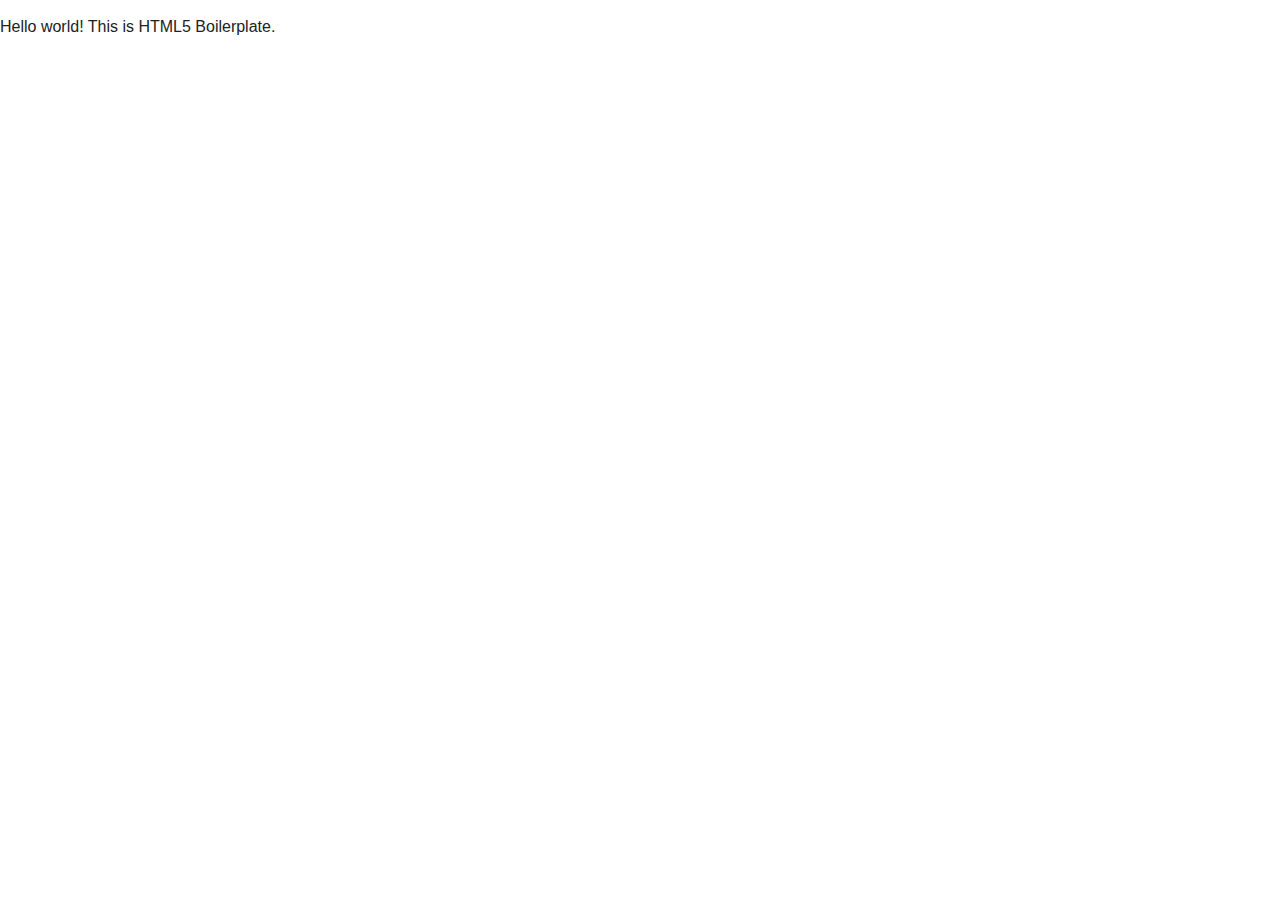
==== index.html @ 8e5741fe "website base" ====
<!DOCTYPE html>
<!--[if lt IE 7]>      <html class="no-js lt-ie9 lt-ie8 lt-ie7"> <![endif]-->
<!--[if IE 7]>         <html class="no-js lt-ie9 lt-ie8"> <![endif]-->
<!--[if IE 8]>         <html class="no-js lt-ie9"> <![endif]-->
<!--[if gt IE 8]><!--> <html class="no-js"> <!--<![endif]-->
    <head>
        <meta charset="utf-8">
        <meta http-equiv="X-UA-Compatible" content="IE=edge,chrome=1">
        <title></title>
        <meta name="description" content="">
        <meta name="viewport" content="width=device-width">

        <!-- Place favicon.ico and apple-touch-icon.png in the root directory -->

        <link rel="stylesheet" href="assets/css/vendor/h5bp/normalize.css">
        <link rel="stylesheet" href="assets/css/vendor/h5bp/main.css">
        <script src="assets/js/vendor/modernizr/modernizr-2.6.2.min.js"></script>

        <!-- web fonts -->
        <link href='http://fonts.googleapis.com/css?family=Rammetto+One|Actor' rel='stylesheet' type='text/css'>
    </head>
    <body>
        <!--[if lt IE 7]>
            <p class="chromeframe">You are using an <strong>outdated</strong> browser. Please <a href="http://browsehappy.com/">upgrade your browser</a> or <a href="http://www.google.com/chromeframe/?redirect=true">activate Google Chrome Frame</a> to improve your experience.</p>
        <![endif]-->

        <!-- Add your site or application content here -->
        <p>Hello world! This is HTML5 Boilerplate.</p>

        <script src="//ajax.googleapis.com/ajax/libs/jquery/1.8.2/jquery.min.js"></script>
        <script>window.jQuery || document.write('<script src="assets/js/vendor/jquery/jquery-1.8.2.min.js"><\/script>')</script>
        <script src="assets/js/vendor/h5bp/plugins.js"></script>
        <script src="assets/js/site.js"></script>

        <!-- Google Analytics -->
        <script>
            var _gaq=[['_setAccount','UA-35945489-1'],['_trackPageview']];
            (function(d,t){var g=d.createElement(t),s=d.getElementsByTagName(t)[0];
            g.src=('https:'==location.protocol?'//ssl':'//www')+'.google-analytics.com/ga.js';
            s.parentNode.insertBefore(g,s)}(document,'script'));
        </script>
    </body>
</html>
---- assets/css/vendor/h5bp/main.css ----
/*
 * HTML5 Boilerplate
 *
 * What follows is the result of much research on cross-browser styling.
 * Credit left inline and big thanks to Nicolas Gallagher, Jonathan Neal,
 * Kroc Camen, and the H5BP dev community and team.
 */

/* ==========================================================================
   Base styles: opinionated defaults
   ========================================================================== */

html,
button,
input,
select,
textarea {
    color: #222;
}

body {
    font-size: 1em;
    line-height: 1.4;
}

/*
 * Remove text-shadow in selection highlight: h5bp.com/i
 * These selection declarations have to be separate.
 * Customize the background color to match your design.
 */

::-moz-selection {
    background: #b3d4fc;
    text-shadow: none;
}

::selection {
    background: #b3d4fc;
    text-shadow: none;
}

/*
 * A better looking default horizontal rule
 */

hr {
    display: block;
    height: 1px;
    border: 0;
    border-top: 1px solid #ccc;
    margin: 1em 0;
    padding: 0;
}

/*
 * Remove the gap between images and the bottom of their containers: h5bp.com/i/440
 */

img {
    vertical-align: middle;
}

/*
 * Remove default fieldset styles.
 */

fieldset {
    border: 0;
    margin: 0;
    padding: 0;
}

/*
 * Allow only vertical resizing of textareas.
 */

textarea {
    resize: vertical;
}

/* ==========================================================================
   Chrome Frame prompt
   ========================================================================== */

.chromeframe {
    margin: 0.2em 0;
    background: #ccc;
    color: #000;
    padding: 0.2em 0;
}

/* ==========================================================================
   Author's custom styles
   ========================================================================== */

















/* ==========================================================================
   Helper classes
   ========================================================================== */

/*
 * Image replacement
 */

.ir {
    background-color: transparent;
    border: 0;
    overflow: hidden;
    /* IE 6/7 fallback */
    *text-indent: -9999px;
}

.ir:before {
    content: "";
    display: block;
    width: 0;
    height: 100%;
}

/*
 * Hide from both screenreaders and browsers: h5bp.com/u
 */

.hidden {
    display: none !important;
    visibility: hidden;
}

/*
 * Hide only visually, but have it available for screenreaders: h5bp.com/v
 */

.visuallyhidden {
    border: 0;
    clip: rect(0 0 0 0);
    height: 1px;
    margin: -1px;
    overflow: hidden;
    padding: 0;
    position: absolute;
    width: 1px;
}

/*
 * Extends the .visuallyhidden class to allow the element to be focusable
 * when navigated to via the keyboard: h5bp.com/p
 */

.visuallyhidden.focusable:active,
.visuallyhidden.focusable:focus {
    clip: auto;
    height: auto;
    margin: 0;
    overflow: visible;
    position: static;
    width: auto;
}

/*
 * Hide visually and from screenreaders, but maintain layout
 */

.invisible {
    visibility: hidden;
}

/*
 * Clearfix: contain floats
 *
 * For modern browsers
 * 1. The space content is one way to avoid an Opera bug when the
 *    `contenteditable` attribute is included anywhere else in the document.
 *    Otherwise it causes space to appear at the top and bottom of elements
 *    that receive the `clearfix` class.
 * 2. The use of `table` rather than `block` is only necessary if using
 *    `:before` to contain the top-margins of child elements.
 */

.clearfix:before,
.clearfix:after {
    content: " "; /* 1 */
    display: table; /* 2 */
}

.clearfix:after {
    clear: both;
}

/*
 * For IE 6/7 only
 * Include this rule to trigger hasLayout and contain floats.
 */

.clearfix {
    *zoom: 1;
}

/* ==========================================================================
   EXAMPLE Media Queries for Responsive Design.
   Theses examples override the primary ('mobile first') styles.
   Modify as content requires.
   ========================================================================== */

@media only screen and (min-width: 35em) {
    /* Style adjustments for viewports that meet the condition */
}

@media only screen and (-webkit-min-device-pixel-ratio: 1.5),
       only screen and (min-resolution: 144dpi) {
    /* Style adjustments for high resolution devices */
}

/* ==========================================================================
   Print styles.
   Inlined to avoid required HTTP connection: h5bp.com/r
   ========================================================================== */

@media print {
    * {
        background: transparent !important;
        color: #000 !important; /* Black prints faster: h5bp.com/s */
        box-shadow: none !important;
        text-shadow: none !important;
    }

    a,
    a:visited {
        text-decoration: underline;
    }

    a[href]:after {
        content: " (" attr(href) ")";
    }

    abbr[title]:after {
        content: " (" attr(title) ")";
    }

    /*
     * Don't show links for images, or javascript/internal links
     */

    .ir a:after,
    a[href^="javascript:"]:after,
    a[href^="#"]:after {
        content: "";
    }

    pre,
    blockquote {
        border: 1px solid #999;
        page-break-inside: avoid;
    }

    thead {
        display: table-header-group; /* h5bp.com/t */
    }

    tr,
    img {
        page-break-inside: avoid;
    }

    img {
        max-width: 100% !important;
    }

    @page {
        margin: 0.5cm;
    }

    p,
    h2,
    h3 {
        orphans: 3;
        widows: 3;
    }

    h2,
    h3 {
        page-break-after: avoid;
    }
}
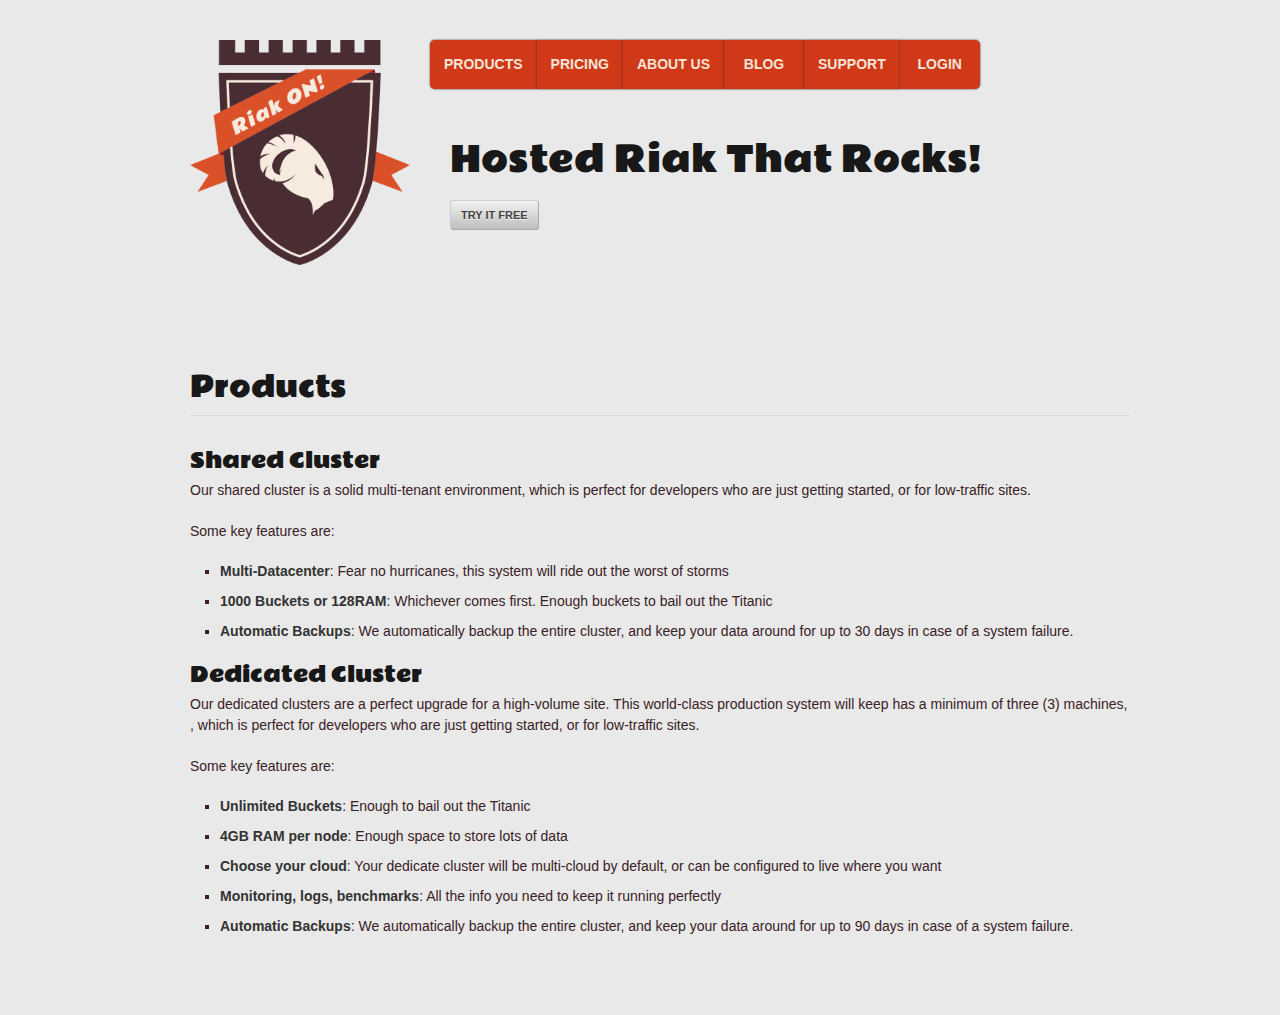
==== commit 6bbf3a05: "minimal site" ====
--- a/index.html
+++ b/index.html
@@ -3,41 +3,117 @@
 <!--[if IE 7]>         <html class="no-js lt-ie9 lt-ie8"> <![endif]-->
 <!--[if IE 8]>         <html class="no-js lt-ie9"> <![endif]-->
 <!--[if gt IE 8]><!--> <html class="no-js"> <!--<![endif]-->
-    <head>
-        <meta charset="utf-8">
-        <meta http-equiv="X-UA-Compatible" content="IE=edge,chrome=1">
-        <title></title>
-        <meta name="description" content="">
-        <meta name="viewport" content="width=device-width">
+<head>
+  <meta charset="utf-8" />
+  <meta http-equiv="X-UA-Compatible" content="IE=edge,chrome=1" />
+  <title>Riak On! - Hosted Riak that rocks</title>
+  <meta name="description" content="hosted database riak" />
+  <meta name="author" content="Riak On!" />
+  <meta name="viewport" content="width=device-width" />
 
-        <!-- Place favicon.ico and apple-touch-icon.png in the root directory -->
+  <link rel="stylesheet" href="assets/css/vendor/h5bp/normalize.css" />
+  <link rel="stylesheet" href="assets/css/vendor/h5bp/main.css" />
+  <script src="assets/js/vendor/modernizr/modernizr-2.6.2.min.js"></script>
 
-        <link rel="stylesheet" href="assets/css/vendor/h5bp/normalize.css">
-        <link rel="stylesheet" href="assets/css/vendor/h5bp/main.css">
-        <script src="assets/js/vendor/modernizr/modernizr-2.6.2.min.js"></script>
+  <!-- Skeleton -->
+  <link rel="stylesheet" href="assets/css/vendor/skeleton/base.css">
+  <link rel="stylesheet" href="assets/css/vendor/skeleton/skeleton.css">
+  <link rel="stylesheet" href="assets/css/vendor/skeleton/layout.css">
 
-        <!-- web fonts -->
-        <link href='http://fonts.googleapis.com/css?family=Rammetto+One|Actor' rel='stylesheet' type='text/css'>
-    </head>
-    <body>
-        <!--[if lt IE 7]>
-            <p class="chromeframe">You are using an <strong>outdated</strong> browser. Please <a href="http://browsehappy.com/">upgrade your browser</a> or <a href="http://www.google.com/chromeframe/?redirect=true">activate Google Chrome Frame</a> to improve your experience.</p>
-        <![endif]-->
+  <!-- web fonts -->
+  <link href='http://fonts.googleapis.com/css?family=Rammetto+One|Actor' rel='stylesheet' type='text/css'>
 
-        <!-- Add your site or application content here -->
-        <p>Hello world! This is HTML5 Boilerplate.</p>
+  <!--[if lt IE 9]>
+      <script src="http://html5shim.googlecode.com/svn/trunk/html5.js"></script>
+  <![endif]-->
 
-        <script src="//ajax.googleapis.com/ajax/libs/jquery/1.8.2/jquery.min.js"></script>
-        <script>window.jQuery || document.write('<script src="assets/js/vendor/jquery/jquery-1.8.2.min.js"><\/script>')</script>
-        <script src="assets/js/vendor/h5bp/plugins.js"></script>
-        <script src="assets/js/site.js"></script>
+  <!-- Favicons and Touch Icons -->
+  <link rel="shortcut icon" href="assets/images/logo.png" />
+  <link rel="apple-touch-icon" href="assets/images/apple-touch-icon.png" />
+  <link rel="apple-touch-icon" sizes="72x72" href="assets/images/apple-touch-icon-72x72.png" />
+  <link rel="apple-touch-icon" sizes="114x114" href="assets/images/apple-touch-icon-114x114.png" />
 
-        <!-- Google Analytics -->
-        <script>
-            var _gaq=[['_setAccount','UA-35945489-1'],['_trackPageview']];
-            (function(d,t){var g=d.createElement(t),s=d.getElementsByTagName(t)[0];
-            g.src=('https:'==location.protocol?'//ssl':'//www')+'.google-analytics.com/ga.js';
-            s.parentNode.insertBefore(g,s)}(document,'script'));
-        </script>
-    </body>
+  <link rel="stylesheet" href="assets/css/site.css">
+</head>
+<body>
+  <!--[if lt IE 7]>
+      <p class="chromeframe">You are using an <strong>outdated</strong> browser. Please <a href="http://browsehappy.com/">upgrade your browser</a> or <a href="http://www.google.com/chromeframe/?redirect=true">activate Google Chrome Frame</a> to improve your experience.</p>
+  <![endif]-->
+
+  <div class="container">
+    <div class="row">
+    <div class="sixteen columns">
+      <div id="logo" class="four columns alpha add-bottom">
+        <img src="assets/images/logo.png" />
+      </div>
+      <nav class="primary"> 
+        <div class="twelve columns omega">
+          <div>
+          <ul>
+            <li><a class="alpha" href="#">Products</a></li>
+            <li><a class="" href="#">Pricing</a></li>
+            <li><a class="" href="#">About Us</a></li>
+            <li><a class="" href="#">Blog</a></li>
+            <li><a class="" href="#">Support</a></li>
+            <li><a class="omega" href="#">Login</a></li>
+          </ul>
+          </div>
+          <div class="hero">
+            <h2 class="">Hosted Riak That Rocks!</h2>
+            <a class="button" href="#">TRY IT FREE</a>
+          </div>
+        </div>
+      </nav>
+    </div>
+  </div>
+  </div>
+
+  <div class="container">
+    <div class="row sixteen columns">
+      <div class="sixteen columns alpha">
+        <h3>Products</h3>
+        <hr/>
+        <h4>Shared Cluster</h4>
+      <p>Our shared cluster is a solid multi-tenant environment, which is perfect for developers who are just getting started, or for low-traffic sites.</p>
+      <p> 
+        Some key features are:</p>
+      <ul class="square">
+        <li><strong>Multi-Datacenter</strong>: Fear no hurricanes, this system will ride out the worst of storms</li>
+        <li><strong>1000 Buckets or 128RAM</strong>: Whichever comes first. Enough buckets to bail out the Titanic</li>
+        <li><strong>Automatic Backups</strong>: We automatically backup the entire cluster, and keep your data around for up to 30 days in case of a system failure.</li>
+      </ul>
+        <h4>Dedicated Cluster</h4>
+        <p>Our dedicated clusters are a perfect upgrade for a high-volume site. This world-class production system will keep  has a minimum of three (3) machines, , which is perfect for developers who are just getting started, or for low-traffic sites.</p>
+        <p> 
+          Some key features are:</p>
+        <ul class="square">
+          <li><strong>Unlimited Buckets</strong>: Enough to bail out the Titanic</li>
+          <li><strong>4GB RAM per node</strong>: Enough space to store lots of data</li>
+          <li><strong>Choose your cloud</strong>: Your dedicate cluster will be multi-cloud by default, or can be configured to live where you want</li>
+          <li><strong>Monitoring, logs, benchmarks</strong>: All the info you need to keep it running perfectly</li>
+          <li><strong>Automatic Backups</strong>: We automatically backup the entire cluster, and keep your data around for up to 90 days in case of a system failure.</li>
+        </ul>
+      </div>
+<!--       <div class="five   columns omega">
+        <h3>About Riak On!</h3>
+        <hr/> 
+        <p>Our team of Riak specialists will knock your proverbial socks off.</p>
+      </div>
+ -->    </div>
+  </div>
+
+
+  <script src="//ajax.googleapis.com/ajax/libs/jquery/1.8.2/jquery.min.js"></script>
+  <script>window.jQuery || document.write('<script src="assets/js/vendor/jquery/jquery-1.8.2.min.js"><\/script>')</script>
+  <script src="assets/js/vendor/h5bp/plugins.js"></script>
+  <script src="assets/js/site.js"></script>
+
+  <!-- Google Analytics -->
+  <script>
+      var _gaq=[['_setAccount','UA-35945489-1'],['_trackPageview']];
+      (function(d,t){var g=d.createElement(t),s=d.getElementsByTagName(t)[0];
+      g.src=('https:'==location.protocol?'//ssl':'//www')+'.google-analytics.com/ga.js';
+      s.parentNode.insertBefore(g,s)}(document,'script'));
+  </script>
+</body>
 </html>--- a/assets/css/vendor/skeleton/base.css
+++ b/assets/css/vendor/skeleton/base.css
@@ -0,0 +1,269 @@
+/*
+* Skeleton V1.2
+* Copyright 2011, Dave Gamache
+* www.getskeleton.com
+* Free to use under the MIT license.
+* http://www.opensource.org/licenses/mit-license.php
+* 6/20/2012
+*/
+
+
+/* Table of Content
+==================================================
+	#Reset & Basics
+	#Basic Styles
+	#Site Styles
+	#Typography
+	#Links
+	#Lists
+	#Images
+	#Buttons
+	#Forms
+	#Misc */
+
+
+/* #Reset & Basics (Inspired by E. Meyers)
+================================================== */
+	html, body, div, span, applet, object, iframe, h1, h2, h3, h4, h5, h6, p, blockquote, pre, a, abbr, acronym, address, big, cite, code, del, dfn, em, img, ins, kbd, q, s, samp, small, strike, strong, sub, sup, tt, var, b, u, i, center, dl, dt, dd, ol, ul, li, fieldset, form, label, legend, table, caption, tbody, tfoot, thead, tr, th, td, article, aside, canvas, details, embed, figure, figcaption, footer, header, hgroup, menu, nav, output, ruby, section, summary, time, mark, audio, video {
+		margin: 0;
+		padding: 0;
+		border: 0;
+		font-size: 100%;
+		font: inherit;
+		vertical-align: baseline; }
+	article, aside, details, figcaption, figure, footer, header, hgroup, menu, nav, section {
+		display: block; }
+	body {
+		line-height: 1; }
+	ol, ul {
+		list-style: none; }
+	blockquote, q {
+		quotes: none; }
+	blockquote:before, blockquote:after,
+	q:before, q:after {
+		content: '';
+		content: none; }
+	table {
+		border-collapse: collapse;
+		border-spacing: 0; }
+
+
+/* #Basic Styles
+================================================== */
+	body {
+		background: #fff;
+		font: 14px/21px "HelveticaNeue", "Helvetica Neue", Helvetica, Arial, sans-serif;
+		color: #444;
+		-webkit-font-smoothing: antialiased; /* Fix for webkit rendering */
+		-webkit-text-size-adjust: 100%;
+ }
+
+
+/* #Typography
+================================================== */
+	h1, h2, h3, h4, h5, h6 {
+		color: #181818;
+		font-family: "Georgia", "Times New Roman", serif;
+		font-weight: normal; }
+	h1 a, h2 a, h3 a, h4 a, h5 a, h6 a { font-weight: inherit; }
+	h1 { font-size: 46px; line-height: 50px; margin-bottom: 14px;}
+	h2 { font-size: 35px; line-height: 40px; margin-bottom: 10px; }
+	h3 { font-size: 28px; line-height: 34px; margin-bottom: 8px; }
+	h4 { font-size: 21px; line-height: 30px; margin-bottom: 4px; }
+	h5 { font-size: 17px; line-height: 24px; }
+	h6 { font-size: 14px; line-height: 21px; }
+	.subheader { color: #777; }
+
+	p { margin: 0 0 20px 0; }
+	p img { margin: 0; }
+	p.lead { font-size: 21px; line-height: 27px; color: #777;  }
+
+	em { font-style: italic; }
+	strong { font-weight: bold; color: #333; }
+	small { font-size: 80%; }
+
+/*	Blockquotes  */
+	blockquote, blockquote p { font-size: 17px; line-height: 24px; color: #777; font-style: italic; }
+	blockquote { margin: 0 0 20px; padding: 9px 20px 0 19px; border-left: 1px solid #ddd; }
+	blockquote cite { display: block; font-size: 12px; color: #555; }
+	blockquote cite:before { content: "\2014 \0020"; }
+	blockquote cite a, blockquote cite a:visited, blockquote cite a:visited { color: #555; }
+
+	hr { border: solid #ddd; border-width: 1px 0 0; clear: both; margin: 10px 0 30px; height: 0; }
+
+
+/* #Links
+================================================== */
+	a, a:visited { color: #333; text-decoration: underline; outline: 0; }
+	a:hover, a:focus { color: #000; }
+	p a, p a:visited { line-height: inherit; }
+
+
+/* #Lists
+================================================== */
+	ul, ol { margin-bottom: 20px; }
+	ul { list-style: none outside; }
+	ol { list-style: decimal; }
+	ol, ul.square, ul.circle, ul.disc { margin-left: 30px; }
+	ul.square { list-style: square outside; }
+	ul.circle { list-style: circle outside; }
+	ul.disc { list-style: disc outside; }
+	ul ul, ul ol,
+	ol ol, ol ul { margin: 4px 0 5px 30px; font-size: 90%;  }
+	ul ul li, ul ol li,
+	ol ol li, ol ul li { margin-bottom: 6px; }
+	li { line-height: 18px; margin-bottom: 12px; }
+	ul.large li { line-height: 21px; }
+	li p { line-height: 21px; }
+
+/* #Images
+================================================== */
+
+	img.scale-with-grid {
+		max-width: 100%;
+		height: auto; }
+
+
+/* #Buttons
+================================================== */
+
+	.button,
+	button,
+	input[type="submit"],
+	input[type="reset"],
+	input[type="button"] {
+		background: #eee; /* Old browsers */
+		background: #eee -moz-linear-gradient(top, rgba(255,255,255,.2) 0%, rgba(0,0,0,.2) 100%); /* FF3.6+ */
+		background: #eee -webkit-gradient(linear, left top, left bottom, color-stop(0%,rgba(255,255,255,.2)), color-stop(100%,rgba(0,0,0,.2))); /* Chrome,Safari4+ */
+		background: #eee -webkit-linear-gradient(top, rgba(255,255,255,.2) 0%,rgba(0,0,0,.2) 100%); /* Chrome10+,Safari5.1+ */
+		background: #eee -o-linear-gradient(top, rgba(255,255,255,.2) 0%,rgba(0,0,0,.2) 100%); /* Opera11.10+ */
+		background: #eee -ms-linear-gradient(top, rgba(255,255,255,.2) 0%,rgba(0,0,0,.2) 100%); /* IE10+ */
+		background: #eee linear-gradient(top, rgba(255,255,255,.2) 0%,rgba(0,0,0,.2) 100%); /* W3C */
+	  border: 1px solid #aaa;
+	  border-top: 1px solid #ccc;
+	  border-left: 1px solid #ccc;
+	  -moz-border-radius: 3px;
+	  -webkit-border-radius: 3px;
+	  border-radius: 3px;
+	  color: #444;
+	  display: inline-block;
+	  font-size: 11px;
+	  font-weight: bold;
+	  text-decoration: none;
+	  text-shadow: 0 1px rgba(255, 255, 255, .75);
+	  cursor: pointer;
+	  margin-bottom: 20px;
+	  line-height: normal;
+	  padding: 8px 10px;
+	  font-family: "HelveticaNeue", "Helvetica Neue", Helvetica, Arial, sans-serif; }
+
+	.button:hover,
+	button:hover,
+	input[type="submit"]:hover,
+	input[type="reset"]:hover,
+	input[type="button"]:hover {
+		color: #222;
+		background: #ddd; /* Old browsers */
+		background: #ddd -moz-linear-gradient(top, rgba(255,255,255,.3) 0%, rgba(0,0,0,.3) 100%); /* FF3.6+ */
+		background: #ddd -webkit-gradient(linear, left top, left bottom, color-stop(0%,rgba(255,255,255,.3)), color-stop(100%,rgba(0,0,0,.3))); /* Chrome,Safari4+ */
+		background: #ddd -webkit-linear-gradient(top, rgba(255,255,255,.3) 0%,rgba(0,0,0,.3) 100%); /* Chrome10+,Safari5.1+ */
+		background: #ddd -o-linear-gradient(top, rgba(255,255,255,.3) 0%,rgba(0,0,0,.3) 100%); /* Opera11.10+ */
+		background: #ddd -ms-linear-gradient(top, rgba(255,255,255,.3) 0%,rgba(0,0,0,.3) 100%); /* IE10+ */
+		background: #ddd linear-gradient(top, rgba(255,255,255,.3) 0%,rgba(0,0,0,.3) 100%); /* W3C */
+	  border: 1px solid #888;
+	  border-top: 1px solid #aaa;
+	  border-left: 1px solid #aaa; }
+
+	.button:active,
+	button:active,
+	input[type="submit"]:active,
+	input[type="reset"]:active,
+	input[type="button"]:active {
+		border: 1px solid #666;
+		background: #ccc; /* Old browsers */
+		background: #ccc -moz-linear-gradient(top, rgba(255,255,255,.35) 0%, rgba(10,10,10,.4) 100%); /* FF3.6+ */
+		background: #ccc -webkit-gradient(linear, left top, left bottom, color-stop(0%,rgba(255,255,255,.35)), color-stop(100%,rgba(10,10,10,.4))); /* Chrome,Safari4+ */
+		background: #ccc -webkit-linear-gradient(top, rgba(255,255,255,.35) 0%,rgba(10,10,10,.4) 100%); /* Chrome10+,Safari5.1+ */
+		background: #ccc -o-linear-gradient(top, rgba(255,255,255,.35) 0%,rgba(10,10,10,.4) 100%); /* Opera11.10+ */
+		background: #ccc -ms-linear-gradient(top, rgba(255,255,255,.35) 0%,rgba(10,10,10,.4) 100%); /* IE10+ */
+		background: #ccc linear-gradient(top, rgba(255,255,255,.35) 0%,rgba(10,10,10,.4) 100%); /* W3C */ }
+
+	.button.full-width,
+	button.full-width,
+	input[type="submit"].full-width,
+	input[type="reset"].full-width,
+	input[type="button"].full-width {
+		width: 100%;
+		padding-left: 0 !important;
+		padding-right: 0 !important;
+		text-align: center; }
+
+	/* Fix for odd Mozilla border & padding issues */
+	button::-moz-focus-inner,
+	input::-moz-focus-inner {
+    border: 0;
+    padding: 0;
+	}
+
+
+/* #Forms
+================================================== */
+
+	form {
+		margin-bottom: 20px; }
+	fieldset {
+		margin-bottom: 20px; }
+	input[type="text"],
+	input[type="password"],
+	input[type="email"],
+	textarea,
+	select {
+		border: 1px solid #ccc;
+		padding: 6px 4px;
+		outline: none;
+		-moz-border-radius: 2px;
+		-webkit-border-radius: 2px;
+		border-radius: 2px;
+		font: 13px "HelveticaNeue", "Helvetica Neue", Helvetica, Arial, sans-serif;
+		color: #777;
+		margin: 0;
+		width: 210px;
+		max-width: 100%;
+		display: block;
+		margin-bottom: 20px;
+		background: #fff; }
+	select {
+		padding: 0; }
+	input[type="text"]:focus,
+	input[type="password"]:focus,
+	input[type="email"]:focus,
+	textarea:focus {
+		border: 1px solid #aaa;
+ 		color: #444;
+ 		-moz-box-shadow: 0 0 3px rgba(0,0,0,.2);
+		-webkit-box-shadow: 0 0 3px rgba(0,0,0,.2);
+		box-shadow:  0 0 3px rgba(0,0,0,.2); }
+	textarea {
+		min-height: 60px; }
+	label,
+	legend {
+		display: block;
+		font-weight: bold;
+		font-size: 13px;  }
+	select {
+		width: 220px; }
+	input[type="checkbox"] {
+		display: inline; }
+	label span,
+	legend span {
+		font-weight: normal;
+		font-size: 13px;
+		color: #444; }
+
+/* #Misc
+================================================== */
+	.remove-bottom { margin-bottom: 0 !important; }
+	.half-bottom { margin-bottom: 10px !important; }
+	.add-bottom { margin-bottom: 20px !important; }
+
+
--- a/assets/css/vendor/skeleton/skeleton.css
+++ b/assets/css/vendor/skeleton/skeleton.css
@@ -0,0 +1,242 @@
+/*
+* Skeleton V1.2
+* Copyright 2011, Dave Gamache
+* www.getskeleton.com
+* Free to use under the MIT license.
+* http://www.opensource.org/licenses/mit-license.php
+* 6/20/2012
+*/
+
+
+/* Table of Contents
+==================================================
+    #Base 960 Grid
+    #Tablet (Portrait)
+    #Mobile (Portrait)
+    #Mobile (Landscape)
+    #Clearing */
+
+
+
+/* #Base 960 Grid
+================================================== */
+
+    .container                                  { position: relative; width: 960px; margin: 0 auto; padding: 0; }
+    .container .column,
+    .container .columns                         { float: left; display: inline; margin-left: 10px; margin-right: 10px; }
+    .row                                        { margin-bottom: 20px; }
+
+    /* Nested Column Classes */
+    .column.alpha, .columns.alpha               { margin-left: 0; }
+    .column.omega, .columns.omega               { margin-right: 0; }
+
+    /* Base Grid */
+    .container .one.column,
+    .container .one.columns                     { width: 40px;  }
+    .container .two.columns                     { width: 100px; }
+    .container .three.columns                   { width: 160px; }
+    .container .four.columns                    { width: 220px; }
+    .container .five.columns                    { width: 280px; }
+    .container .six.columns                     { width: 340px; }
+    .container .seven.columns                   { width: 400px; }
+    .container .eight.columns                   { width: 460px; }
+    .container .nine.columns                    { width: 520px; }
+    .container .ten.columns                     { width: 580px; }
+    .container .eleven.columns                  { width: 640px; }
+    .container .twelve.columns                  { width: 700px; }
+    .container .thirteen.columns                { width: 760px; }
+    .container .fourteen.columns                { width: 820px; }
+    .container .fifteen.columns                 { width: 880px; }
+    .container .sixteen.columns                 { width: 940px; }
+
+    .container .one-third.column                { width: 300px; }
+    .container .two-thirds.column               { width: 620px; }
+
+    /* Offsets */
+    .container .offset-by-one                   { padding-left: 60px;  }
+    .container .offset-by-two                   { padding-left: 120px; }
+    .container .offset-by-three                 { padding-left: 180px; }
+    .container .offset-by-four                  { padding-left: 240px; }
+    .container .offset-by-five                  { padding-left: 300px; }
+    .container .offset-by-six                   { padding-left: 360px; }
+    .container .offset-by-seven                 { padding-left: 420px; }
+    .container .offset-by-eight                 { padding-left: 480px; }
+    .container .offset-by-nine                  { padding-left: 540px; }
+    .container .offset-by-ten                   { padding-left: 600px; }
+    .container .offset-by-eleven                { padding-left: 660px; }
+    .container .offset-by-twelve                { padding-left: 720px; }
+    .container .offset-by-thirteen              { padding-left: 780px; }
+    .container .offset-by-fourteen              { padding-left: 840px; }
+    .container .offset-by-fifteen               { padding-left: 900px; }
+
+
+
+/* #Tablet (Portrait)
+================================================== */
+
+    /* Note: Design for a width of 768px */
+
+    @media only screen and (min-width: 768px) and (max-width: 959px) {
+        .container                                  { width: 768px; }
+        .container .column,
+        .container .columns                         { margin-left: 10px; margin-right: 10px;  }
+        .column.alpha, .columns.alpha               { margin-left: 0; margin-right: 10px; }
+        .column.omega, .columns.omega               { margin-right: 0; margin-left: 10px; }
+        .alpha.omega                                { margin-left: 0; margin-right: 0; }
+
+        .container .one.column,
+        .container .one.columns                     { width: 28px; }
+        .container .two.columns                     { width: 76px; }
+        .container .three.columns                   { width: 124px; }
+        .container .four.columns                    { width: 172px; }
+        .container .five.columns                    { width: 220px; }
+        .container .six.columns                     { width: 268px; }
+        .container .seven.columns                   { width: 316px; }
+        .container .eight.columns                   { width: 364px; }
+        .container .nine.columns                    { width: 412px; }
+        .container .ten.columns                     { width: 460px; }
+        .container .eleven.columns                  { width: 508px; }
+        .container .twelve.columns                  { width: 556px; }
+        .container .thirteen.columns                { width: 604px; }
+        .container .fourteen.columns                { width: 652px; }
+        .container .fifteen.columns                 { width: 700px; }
+        .container .sixteen.columns                 { width: 748px; }
+
+        .container .one-third.column                { width: 236px; }
+        .container .two-thirds.column               { width: 492px; }
+
+        /* Offsets */
+        .container .offset-by-one                   { padding-left: 48px; }
+        .container .offset-by-two                   { padding-left: 96px; }
+        .container .offset-by-three                 { padding-left: 144px; }
+        .container .offset-by-four                  { padding-left: 192px; }
+        .container .offset-by-five                  { padding-left: 240px; }
+        .container .offset-by-six                   { padding-left: 288px; }
+        .container .offset-by-seven                 { padding-left: 336px; }
+        .container .offset-by-eight                 { padding-left: 384px; }
+        .container .offset-by-nine                  { padding-left: 432px; }
+        .container .offset-by-ten                   { padding-left: 480px; }
+        .container .offset-by-eleven                { padding-left: 528px; }
+        .container .offset-by-twelve                { padding-left: 576px; }
+        .container .offset-by-thirteen              { padding-left: 624px; }
+        .container .offset-by-fourteen              { padding-left: 672px; }
+        .container .offset-by-fifteen               { padding-left: 720px; }
+    }
+
+
+/*  #Mobile (Portrait)
+================================================== */
+
+    /* Note: Design for a width of 320px */
+
+    @media only screen and (max-width: 767px) {
+        .container { width: 300px; }
+        .container .columns,
+        .container .column { margin: 0; }
+
+        .container .one.column,
+        .container .one.columns,
+        .container .two.columns,
+        .container .three.columns,
+        .container .four.columns,
+        .container .five.columns,
+        .container .six.columns,
+        .container .seven.columns,
+        .container .eight.columns,
+        .container .nine.columns,
+        .container .ten.columns,
+        .container .eleven.columns,
+        .container .twelve.columns,
+        .container .thirteen.columns,
+        .container .fourteen.columns,
+        .container .fifteen.columns,
+        .container .sixteen.columns,
+        .container .one-third.column,
+        .container .two-thirds.column  { width: 300px; }
+
+        /* Offsets */
+        .container .offset-by-one,
+        .container .offset-by-two,
+        .container .offset-by-three,
+        .container .offset-by-four,
+        .container .offset-by-five,
+        .container .offset-by-six,
+        .container .offset-by-seven,
+        .container .offset-by-eight,
+        .container .offset-by-nine,
+        .container .offset-by-ten,
+        .container .offset-by-eleven,
+        .container .offset-by-twelve,
+        .container .offset-by-thirteen,
+        .container .offset-by-fourteen,
+        .container .offset-by-fifteen { padding-left: 0; }
+
+    }
+
+
+/* #Mobile (Landscape)
+================================================== */
+
+    /* Note: Design for a width of 480px */
+
+    @media only screen and (min-width: 480px) and (max-width: 767px) {
+        .container { width: 420px; }
+        .container .columns,
+        .container .column { margin: 0; }
+
+        .container .one.column,
+        .container .one.columns,
+        .container .two.columns,
+        .container .three.columns,
+        .container .four.columns,
+        .container .five.columns,
+        .container .six.columns,
+        .container .seven.columns,
+        .container .eight.columns,
+        .container .nine.columns,
+        .container .ten.columns,
+        .container .eleven.columns,
+        .container .twelve.columns,
+        .container .thirteen.columns,
+        .container .fourteen.columns,
+        .container .fifteen.columns,
+        .container .sixteen.columns,
+        .container .one-third.column,
+        .container .two-thirds.column { width: 420px; }
+    }
+
+
+/* #Clearing
+================================================== */
+
+    /* Self Clearing Goodness */
+    .container:after { content: "\0020"; display: block; height: 0; clear: both; visibility: hidden; }
+
+    /* Use clearfix class on parent to clear nested columns,
+    or wrap each row of columns in a <div class="row"> */
+    .clearfix:before,
+    .clearfix:after,
+    .row:before,
+    .row:after {
+      content: '\0020';
+      display: block;
+      overflow: hidden;
+      visibility: hidden;
+      width: 0;
+      height: 0; }
+    .row:after,
+    .clearfix:after {
+      clear: both; }
+    .row,
+    .clearfix {
+      zoom: 1; }
+
+    /* You can also use a <br class="clear" /> to clear columns */
+    .clear {
+      clear: both;
+      display: block;
+      overflow: hidden;
+      visibility: hidden;
+      width: 0;
+      height: 0;
+    }
--- a/assets/css/vendor/skeleton/layout.css
+++ b/assets/css/vendor/skeleton/layout.css
@@ -0,0 +1,58 @@
+/*
+* Skeleton V1.2
+* Copyright 2011, Dave Gamache
+* www.getskeleton.com
+* Free to use under the MIT license.
+* http://www.opensource.org/licenses/mit-license.php
+* 6/20/2012
+*/
+
+/* Table of Content
+==================================================
+	#Site Styles
+	#Page Styles
+	#Media Queries
+	#Font-Face */
+
+/* #Site Styles
+================================================== */
+
+/* #Page Styles
+================================================== */
+
+/* #Media Queries
+================================================== */
+
+	/* Smaller than standard 960 (devices and browsers) */
+	@media only screen and (max-width: 959px) {}
+
+	/* Tablet Portrait size to standard 960 (devices and browsers) */
+	@media only screen and (min-width: 768px) and (max-width: 959px) {}
+
+	/* All Mobile Sizes (devices and browser) */
+	@media only screen and (max-width: 767px) {}
+
+	/* Mobile Landscape Size to Tablet Portrait (devices and browsers) */
+	@media only screen and (min-width: 480px) and (max-width: 767px) {}
+
+	/* Mobile Portrait Size to Mobile Landscape Size (devices and browsers) */
+	@media only screen and (max-width: 479px) {}
+
+
+/* #Font-Face
+================================================== */
+/* 	This is the proper syntax for an @font-face file
+		Just create a "fonts" folder at the root,
+		copy your FontName into code below and remove
+		comment brackets */
+
+/*	@font-face {
+	    font-family: 'FontName';
+	    src: url('../fonts/FontName.eot');
+	    src: url('../fonts/FontName.eot?iefix') format('eot'),
+	         url('../fonts/FontName.woff') format('woff'),
+	         url('../fonts/FontName.ttf') format('truetype'),
+	         url('../fonts/FontName.svg#webfontZam02nTh') format('svg');
+	    font-weight: normal;
+	    font-style: normal; }
+*/--- a/assets/css/site.css
+++ b/assets/css/site.css
@@ -0,0 +1,134 @@
+* { 
+  -moz-box-sizing: border-box;
+  -webkit-box-sizing: border-box;
+  box-sizing: border-box;
+}
+
+/* Desktop Layout */
+body {
+  padding-top: 20px;
+  background: #E8E9E8;
+  color: #392126;
+}
+
+.container {
+  padding: 20px;
+  margin-bottom: 20px;
+  /*background: #392126*/
+  background: #E8E9E8;
+}
+
+h1, h2, h3, h4, h5, h6 { 
+  font-family: 'Rammetto One', cursive;
+}
+  
+#wrapper {
+  background: #444;
+  height: 40px;
+  color: white;
+}
+ 
+#wrapper h3 {
+  color: #fff;
+  line-height: 40px;
+}
+ 
+#wrapper a {
+  color: #fff;
+  text-decoration: none;
+}
+ 
+#wrapper a:hover {
+  color: #fff;
+  text-decoration: underline;
+}
+ 
+nav.primary ul,
+nav.primary ul li {
+  margin: 0px;
+}
+
+nav.primary ul li {
+  display: inline;
+  float: left;
+  position: relative;
+}
+
+nav.primary ul li a {
+  display: inline-block;
+  line-height: 49px;
+  padding: 0 14px;
+  color: #F5E5D7;
+  background: #D03918;
+  text-transform: uppercase;
+  text-decoration: none;
+  font-weight: bold;
+  letter-spacing: 0.00em;
+  box-shadow: 0px 0px 2px #392126;
+  min-width: 80px;
+  text-align: center;
+}
+
+div.hero { 
+  margin: 0px 20px;
+}
+
+nav.primary h2 { 
+  margin-top: 100px;
+  margin-bottom: 20px;
+}
+
+a.alpha { 
+  border-top-left-radius: 5px;
+  border-bottom-left-radius: 5px;
+} 
+
+a.omega { 
+  border-top-right-radius: 5px;
+  border-bottom-right-radius: 5px;
+} 
+
+/*hero a.button {
+
+  margin: 0px auto; 
+  text-align: center;
+}
+*/
+nav.primary ul li a:hover {
+  background: darkred;
+  cursor: pointer;
+}
+ 
+img { 
+  max-width: 100%;
+  height: auto;
+  margin: 0; padding: 0;
+}
+
+/* Mobile Layout */
+@media handheld, only screen and (max-width: 767px) {
+  body {
+    font-family: 'Actor', sans-serif;
+  }
+}
+
+
+/* iPhone Hi-Res Layout */
+@media only screen and (-webkit-min-device-pixel-ratio: 2) { 
+
+/*  .logo {
+    background: url(logo2x.jpg) no-repeat;
+    background-size: 212px 303px;
+  }*/
+
+}
+
+
+/* Misc */
+span.skype_pnh_container {
+    display: none !important;
+}
+
+span.skype_pnh_print_container {
+    display: inline !important;
+}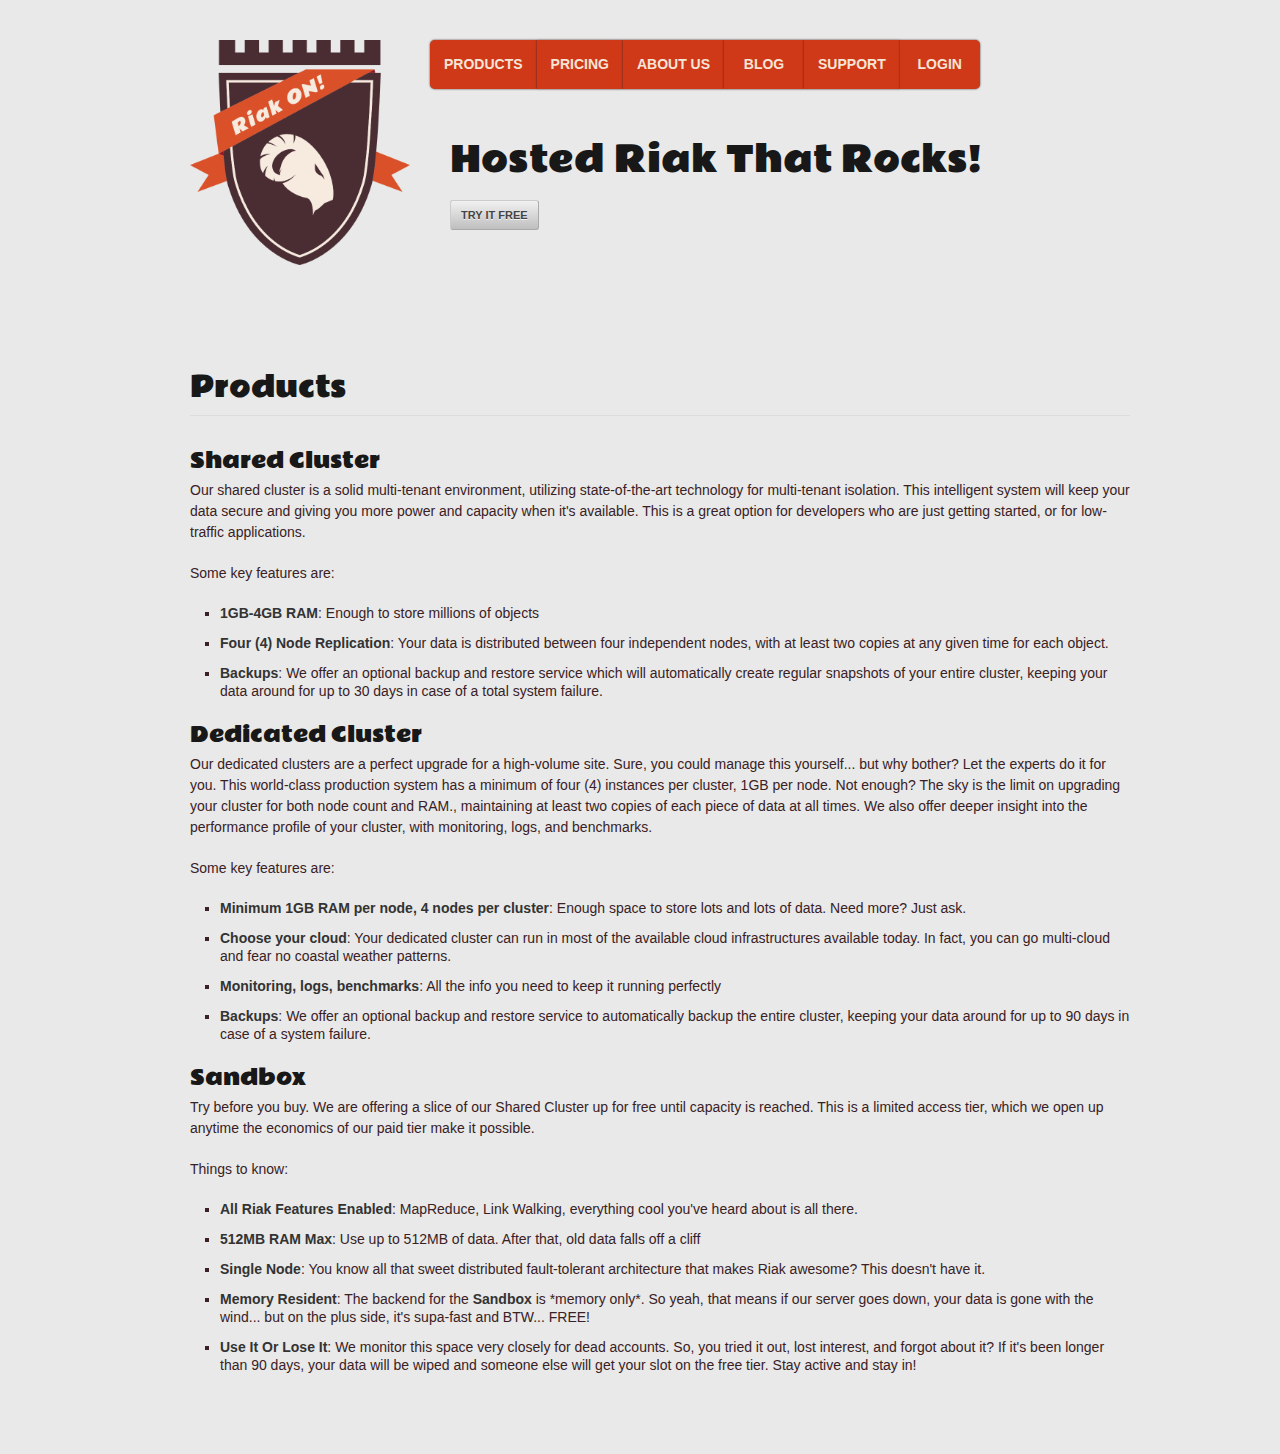
==== commit 60a9e301: "update copy" ====
--- a/index.html
+++ b/index.html
@@ -74,24 +74,33 @@
         <h3>Products</h3>
         <hr/>
         <h4>Shared Cluster</h4>
-      <p>Our shared cluster is a solid multi-tenant environment, which is perfect for developers who are just getting started, or for low-traffic sites.</p>
-      <p> 
-        Some key features are:</p>
-      <ul class="square">
-        <li><strong>Multi-Datacenter</strong>: Fear no hurricanes, this system will ride out the worst of storms</li>
-        <li><strong>1000 Buckets or 128RAM</strong>: Whichever comes first. Enough buckets to bail out the Titanic</li>
-        <li><strong>Automatic Backups</strong>: We automatically backup the entire cluster, and keep your data around for up to 30 days in case of a system failure.</li>
-      </ul>
+        <p>Our shared cluster is a solid multi-tenant environment, utilizing state-of-the-art technology for multi-tenant isolation. This intelligent system will keep your data secure and giving you more power and capacity when it's available. This is a great option for developers who are just getting started, or for low-traffic applications.</p>
+        <p>Some key features are:</p>
+        <ul class="square">
+          <li><strong>1GB-4GB RAM</strong>: Enough to store millions of objects</li>
+          <li><strong>Four (4) Node Replication</strong>: Your data is distributed between four independent nodes, with at least two copies at any given time for each object.</li>
+          <li><strong>Backups</strong>: We offer an optional backup and restore service which will automatically create regular snapshots of your entire cluster, keeping your data around for up to 30 days in case of a total system failure.</li>
+        </ul>
+
         <h4>Dedicated Cluster</h4>
-        <p>Our dedicated clusters are a perfect upgrade for a high-volume site. This world-class production system will keep  has a minimum of three (3) machines, , which is perfect for developers who are just getting started, or for low-traffic sites.</p>
-        <p> 
-          Some key features are:</p>
+        <p>Our dedicated clusters are a perfect upgrade for a high-volume site. Sure, you could manage this yourself... but why bother? Let the experts do it for you. This world-class production system has a minimum of four (4) instances per cluster, 1GB per node. Not enough? The sky is the limit on upgrading your cluster for both node count and RAM., maintaining at least two copies of each piece of data at all times. We also offer deeper insight into the performance profile of your cluster, with monitoring, logs, and benchmarks.</p>
+        <p>Some key features are:</p>
         <ul class="square">
-          <li><strong>Unlimited Buckets</strong>: Enough to bail out the Titanic</li>
-          <li><strong>4GB RAM per node</strong>: Enough space to store lots of data</li>
-          <li><strong>Choose your cloud</strong>: Your dedicate cluster will be multi-cloud by default, or can be configured to live where you want</li>
+          <li><strong>Minimum 1GB RAM per node, 4 nodes per cluster</strong>: Enough space to store lots and lots of data. Need more? Just ask.</li>
+          <li><strong>Choose your cloud</strong>: Your dedicated cluster can run in most of the available cloud infrastructures available today. In fact, you can go multi-cloud and fear no coastal weather patterns.</li>
           <li><strong>Monitoring, logs, benchmarks</strong>: All the info you need to keep it running perfectly</li>
-          <li><strong>Automatic Backups</strong>: We automatically backup the entire cluster, and keep your data around for up to 90 days in case of a system failure.</li>
+          <li><strong>Backups</strong>: We offer an optional backup and restore service to automatically backup the entire cluster, keeping your data around for up to 90 days in case of a system failure.</li>
+        </ul>
+        
+        <h4>Sandbox</h4>
+        <p>Try before you buy. We are offering a slice of our Shared Cluster up for free until capacity is reached. This is a limited access tier, which we open up anytime the economics of our paid tier make it possible.</p>
+        <p>Things to know:</p>
+        <ul class="square">
+          <li><strong>All Riak Features Enabled</strong>: MapReduce, Link Walking, everything cool you've heard about is all there.</li>
+          <li><strong>512MB RAM Max</strong>: Use up to 512MB of data. After that, old data falls off a cliff</li>
+          <li><strong>Single Node</strong>: You know all that sweet distributed fault-tolerant architecture that makes Riak awesome? This doesn't have it.</li>
+          <li><strong>Memory Resident</strong>: The backend for the <strong>Sandbox</strong> is *memory only*. So yeah, that means if our server goes down, your data is gone with the wind... but on the plus side, it's supa-fast and BTW... FREE!</li>
+          <li><strong>Use It Or Lose It</strong>: We monitor this space very closely for dead accounts. So, you tried it out, lost interest, and forgot about it? If it's been longer than 90 days, your data will be wiped and someone else will get your slot on the free tier. Stay active and stay in!</li>
         </ul>
       </div>
 <!--       <div class="five   columns omega">
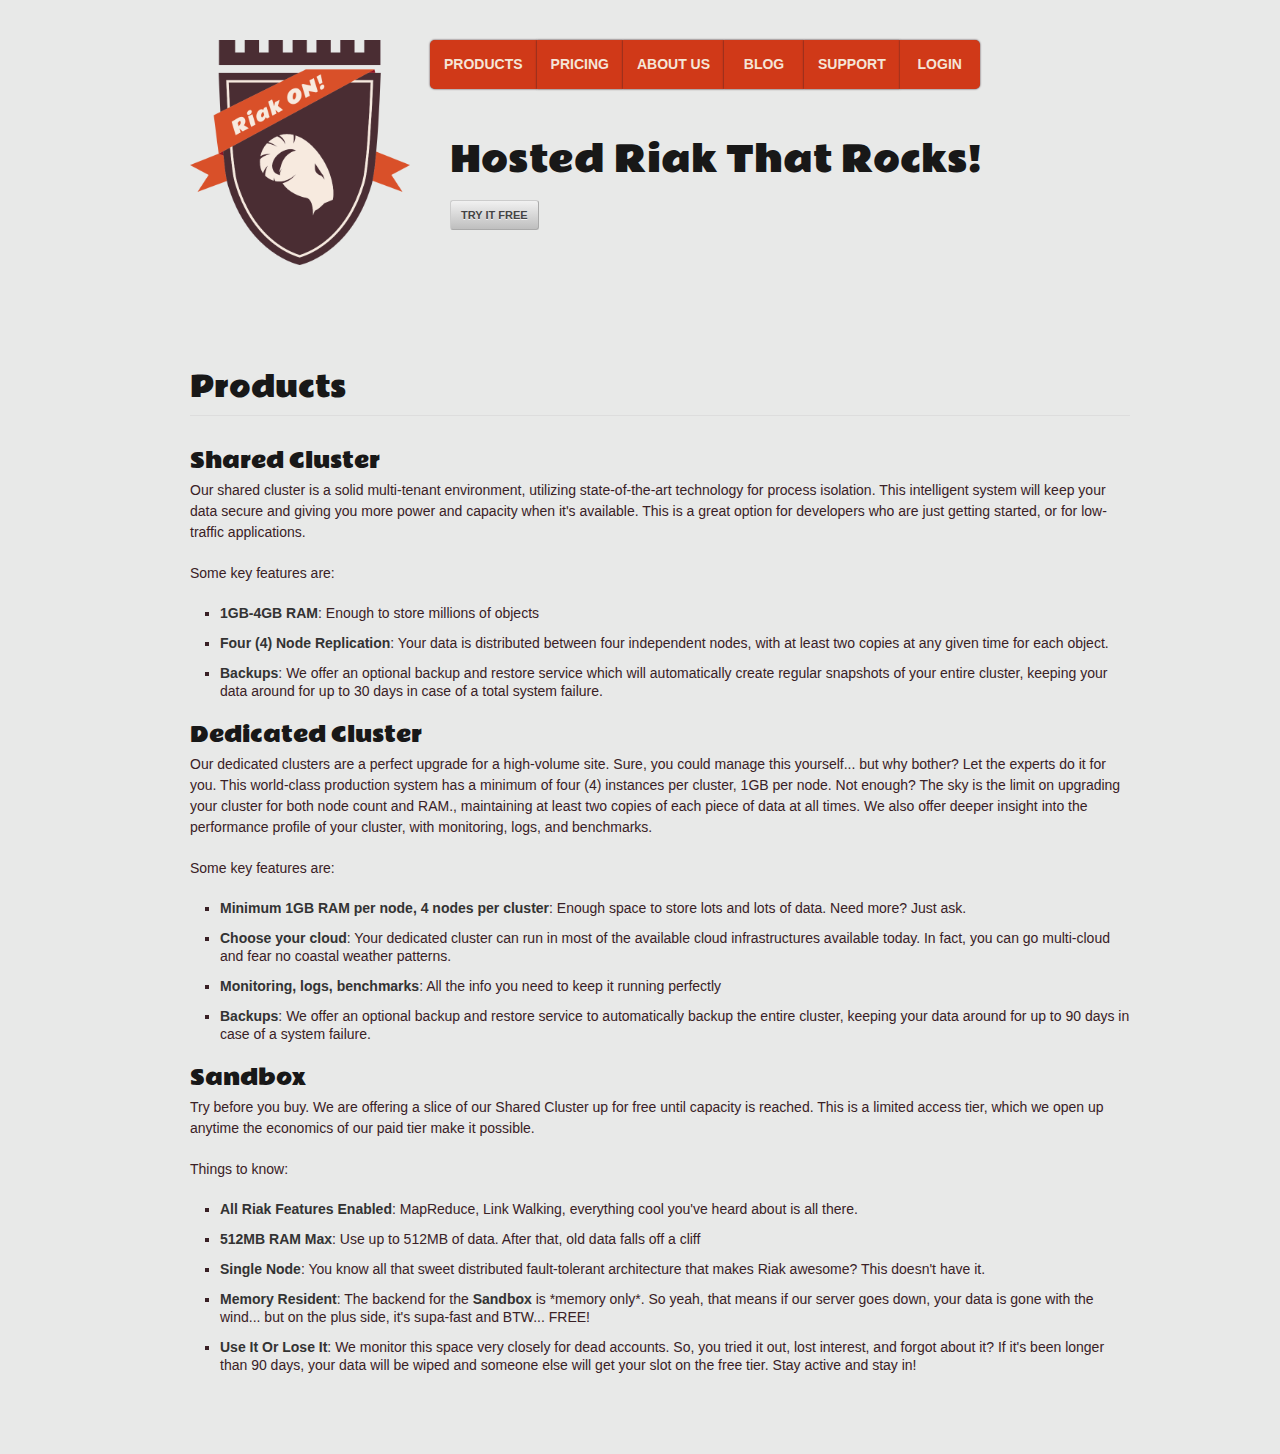
==== commit 1581a904: "verbage" ====
--- a/index.html
+++ b/index.html
@@ -74,7 +74,7 @@
         <h3>Products</h3>
         <hr/>
         <h4>Shared Cluster</h4>
-        <p>Our shared cluster is a solid multi-tenant environment, utilizing state-of-the-art technology for multi-tenant isolation. This intelligent system will keep your data secure and giving you more power and capacity when it's available. This is a great option for developers who are just getting started, or for low-traffic applications.</p>
+        <p>Our shared cluster is a solid multi-tenant environment, utilizing state-of-the-art technology for process isolation. This intelligent system will keep your data secure and giving you more power and capacity when it's available. This is a great option for developers who are just getting started, or for low-traffic applications.</p>
         <p>Some key features are:</p>
         <ul class="square">
           <li><strong>1GB-4GB RAM</strong>: Enough to store millions of objects</li>
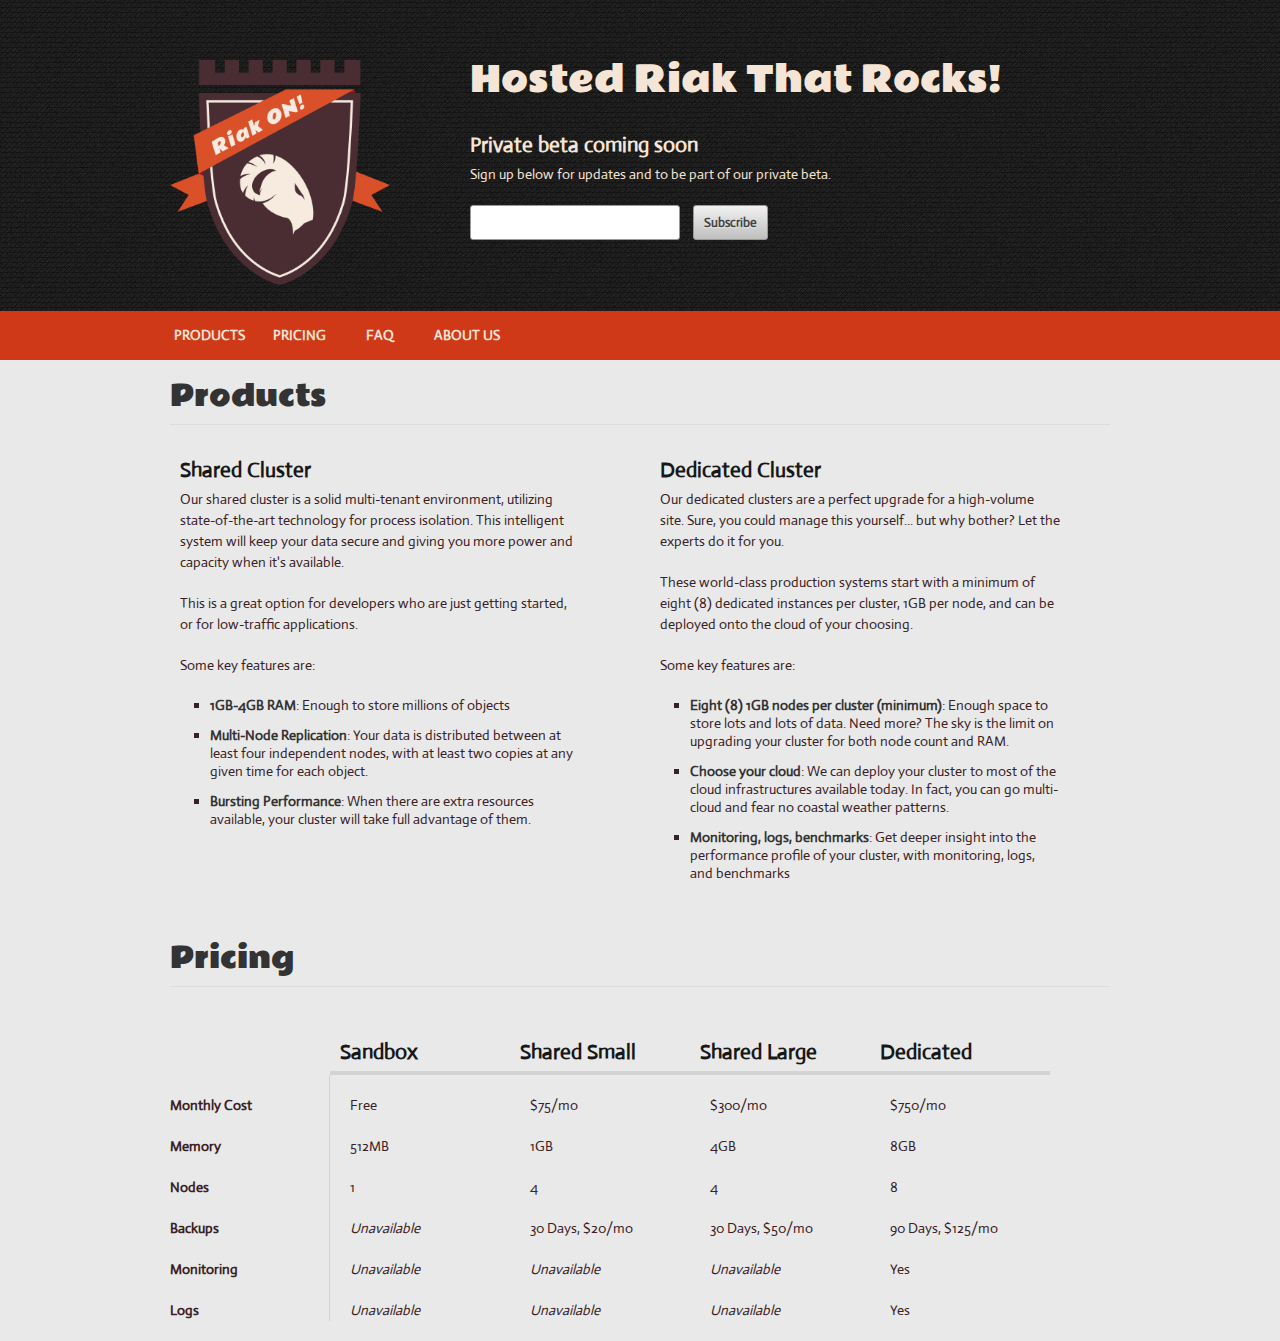
==== commit 0eb52c86: "site design update, subscription form" ====
--- a/index.html
+++ b/index.html
@@ -16,9 +16,9 @@
   <script src="assets/js/vendor/modernizr/modernizr-2.6.2.min.js"></script>
 
   <!-- Skeleton -->
-  <link rel="stylesheet" href="assets/css/vendor/skeleton/base.css">
-  <link rel="stylesheet" href="assets/css/vendor/skeleton/skeleton.css">
-  <link rel="stylesheet" href="assets/css/vendor/skeleton/layout.css">
+  <link rel="stylesheet" href="assets/css/vendor/skeleton/base.css" />
+  <link rel="stylesheet" href="assets/css/vendor/skeleton/skeleton.css" />
+  <link rel="stylesheet" href="assets/css/vendor/skeleton/layout.css" />
 
   <!-- web fonts -->
   <link href='http://fonts.googleapis.com/css?family=Rammetto+One|Actor' rel='stylesheet' type='text/css'>
@@ -33,84 +33,153 @@
   <link rel="apple-touch-icon" sizes="72x72" href="assets/images/apple-touch-icon-72x72.png" />
   <link rel="apple-touch-icon" sizes="114x114" href="assets/images/apple-touch-icon-114x114.png" />
 
-  <link rel="stylesheet" href="assets/css/site.css">
+  <link rel="stylesheet" href="assets/css/site.css" />
 </head>
 <body>
   <!--[if lt IE 7]>
       <p class="chromeframe">You are using an <strong>outdated</strong> browser. Please <a href="http://browsehappy.com/">upgrade your browser</a> or <a href="http://www.google.com/chromeframe/?redirect=true">activate Google Chrome Frame</a> to improve your experience.</p>
   <![endif]-->
+<div class="full-width mast">
+  <div class="container mast">
+    <div class="row">
+      <div class="sixteen columns">
+        <div id="logo" class="four columns alpha add-bottom">
+          <img src="assets/images/logo.png" />
+        </div>
+        <div class="one columns"><p>&nbsp;</p></div>
+        <div class="hero 10 columns omega">
+        <h2 class="">Hosted Riak That Rocks!</h2>
+        <div>
+          <!-- Begin MailChimp Signup Form -->
+          <div id="mc_embed_signup">
+          <form action="http://riakon.us6.list-manage.com/subscribe/post?u=a6b798f692dc8b7322f0792ec&amp;id=1cf21e461f" method="post" id="mc-embedded-subscribe-form" name="mc-embedded-subscribe-form" class="validate" target="_blank" novalidate>
+            <h4>Private beta coming soon</h4>
+            <p>Sign up below for updates and to be part of our private beta.</p> 
+            <input type="email" value="" name="EMAIL" class="required email" id="mce-EMAIL">
+            <input type="submit" value="Subscribe" name="subscribe" id="mc-embedded-subscribe" class="button">
+          </div>
+            <div id="mce-responses" class="clear">
+              <div class="response" id="mce-error-response" style="display:none"></div>
+              <div class="response" id="mce-success-response" style="display:none"></div>
+            </div>  <div></div>
+          </form>
+          </div>
 
-  <div class="container">
-    <div class="row">
-    <div class="sixteen columns">
-      <div id="logo" class="four columns alpha add-bottom">
-        <img src="assets/images/logo.png" />
+<!--End mc_embed_signup-->
+        </div>
       </div>
-      <nav class="primary"> 
-        <div class="twelve columns omega">
-          <div>
+      </div>
+
+    </div>
+  </div>
+</div>
+  <div class="full-width nav-bar">
+      <div class="container nav-bar">
+        <nav class="primary"> 
           <ul>
-            <li><a class="alpha" href="#">Products</a></li>
-            <li><a class="" href="#">Pricing</a></li>
-            <li><a class="" href="#">About Us</a></li>
-            <li><a class="" href="#">Blog</a></li>
-            <li><a class="" href="#">Support</a></li>
+            <li><a class="alpha" href="#products">Products</a></li>
+            <li><a class="" href="#pricing">Pricing</a></li>
+            <li><a class="" href="#faq">FAQ</a></li>
+            <li><a class="" href="#about">About Us</a></li>
+<!--             <li><a class="" href="#">Support</a></li>
             <li><a class="omega" href="#">Login</a></li>
-          </ul>
-          </div>
-          <div class="hero">
-            <h2 class="">Hosted Riak That Rocks!</h2>
-            <a class="button" href="#">TRY IT FREE</a>
-          </div>
-        </div>
+ -->          </ul>
       </nav>
     </div>
   </div>
-  </div>
-
   <div class="container">
     <div class="row sixteen columns">
       <div class="sixteen columns alpha">
-        <h3>Products</h3>
+        <h3><a name="products">Products</a></h3>
         <hr/>
+        <div class="seven columns">
         <h4>Shared Cluster</h4>
-        <p>Our shared cluster is a solid multi-tenant environment, utilizing state-of-the-art technology for process isolation. This intelligent system will keep your data secure and giving you more power and capacity when it's available. This is a great option for developers who are just getting started, or for low-traffic applications.</p>
+        <p>Our shared cluster is a solid multi-tenant environment, utilizing state-of-the-art technology for process isolation. This intelligent system will keep your data secure and giving you more power and capacity when it's available.</p>
+        <p>This is a great option for developers who are just getting started, or for low-traffic applications.</p>
         <p>Some key features are:</p>
         <ul class="square">
           <li><strong>1GB-4GB RAM</strong>: Enough to store millions of objects</li>
-          <li><strong>Four (4) Node Replication</strong>: Your data is distributed between four independent nodes, with at least two copies at any given time for each object.</li>
-          <li><strong>Backups</strong>: We offer an optional backup and restore service which will automatically create regular snapshots of your entire cluster, keeping your data around for up to 30 days in case of a total system failure.</li>
+          <li><strong>Multi-Node Replication</strong>: Your data is distributed between at least four independent nodes, with at least two copies at any given time for each object.</li>
+          <li><strong>Bursting Performance</strong>: When there are extra resources available, your cluster will take full advantage of them.
+          <!--           <li><strong>Backups</strong>: We offer an optional backup and restore service which will automatically create regular snapshots of your entire cluster, keeping your data around for up to 30 days in case of a total system failure.</li> -->
         </ul>
-
+      </div>
+        <div class="one columns"><p>&nbsp;</p></div>
+        <div class="seven columns">
         <h4>Dedicated Cluster</h4>
-        <p>Our dedicated clusters are a perfect upgrade for a high-volume site. Sure, you could manage this yourself... but why bother? Let the experts do it for you. This world-class production system has a minimum of four (4) instances per cluster, 1GB per node. Not enough? The sky is the limit on upgrading your cluster for both node count and RAM., maintaining at least two copies of each piece of data at all times. We also offer deeper insight into the performance profile of your cluster, with monitoring, logs, and benchmarks.</p>
+        <p>Our dedicated clusters are a perfect upgrade for a high-volume site. Sure, you could manage this yourself... but why bother? Let the experts do it for you.</p>
+        <p>These world-class production systems start with a minimum of eight (8) dedicated instances per cluster, 1GB per node, and can be deployed onto the cloud of your choosing.</p>
         <p>Some key features are:</p>
         <ul class="square">
-          <li><strong>Minimum 1GB RAM per node, 4 nodes per cluster</strong>: Enough space to store lots and lots of data. Need more? Just ask.</li>
-          <li><strong>Choose your cloud</strong>: Your dedicated cluster can run in most of the available cloud infrastructures available today. In fact, you can go multi-cloud and fear no coastal weather patterns.</li>
-          <li><strong>Monitoring, logs, benchmarks</strong>: All the info you need to keep it running perfectly</li>
-          <li><strong>Backups</strong>: We offer an optional backup and restore service to automatically backup the entire cluster, keeping your data around for up to 90 days in case of a system failure.</li>
+          <li><strong>Eight (8) 1GB nodes per cluster (minimum)</strong>: Enough space to store lots and lots of data. Need more? The sky is the limit on upgrading your cluster for both node count and RAM.</li>
+          <li><strong>Choose your cloud</strong>: We can deploy your cluster to most of the cloud infrastructures available today. In fact, you can go multi-cloud and fear no coastal weather patterns.</li>
+          <li><strong>Monitoring, logs, benchmarks</strong>: Get deeper insight into the performance profile of your cluster, with monitoring, logs, and benchmarks</li>
         </ul>
-        
-        <h4>Sandbox</h4>
-        <p>Try before you buy. We are offering a slice of our Shared Cluster up for free until capacity is reached. This is a limited access tier, which we open up anytime the economics of our paid tier make it possible.</p>
-        <p>Things to know:</p>
-        <ul class="square">
-          <li><strong>All Riak Features Enabled</strong>: MapReduce, Link Walking, everything cool you've heard about is all there.</li>
-          <li><strong>512MB RAM Max</strong>: Use up to 512MB of data. After that, old data falls off a cliff</li>
-          <li><strong>Single Node</strong>: You know all that sweet distributed fault-tolerant architecture that makes Riak awesome? This doesn't have it.</li>
-          <li><strong>Memory Resident</strong>: The backend for the <strong>Sandbox</strong> is *memory only*. So yeah, that means if our server goes down, your data is gone with the wind... but on the plus side, it's supa-fast and BTW... FREE!</li>
-          <li><strong>Use It Or Lose It</strong>: We monitor this space very closely for dead accounts. So, you tried it out, lost interest, and forgot about it? If it's been longer than 90 days, your data will be wiped and someone else will get your slot on the free tier. Stay active and stay in!</li>
-        </ul>
+        </div>
       </div>
-<!--       <div class="five   columns omega">
-        <h3>About Riak On!</h3>
-        <hr/> 
-        <p>Our team of Riak specialists will knock your proverbial socks off.</p>
+    </div>
+  </div>
+  <div class="container">
+    <div class="row sixteen columns">
+      <div class="sixteen columns alpha">
+        <h3><a name="pricing">Pricing</a></h3>
+        <hr/>
       </div>
- -->    </div>
+    </div>
+    <div class="price-header">
+    <div class="row sixteen columns">
+      <div class="three columns alpha"><h4>&nbsp;</h4></div>
+      <div class="three columns"><h4>Sandbox</h4></div>
+      <div class="three columns"><h4>Shared Small</h4></div>
+      <div class="three columns"><h4>Shared Large</h4></div>
+      <div class="three columns omega"><h4>Dedicated</h4></div>
+    </div>
   </div>
-
+    <div class="price-rows">
+    <div class="row sixteen columns">
+      <div class="three columns alpha">Monthly Cost</div>
+      <div class="three columns">Free</div>
+      <div class="three columns">$75/mo</div>
+      <div class="three columns">$300/mo</div>
+      <div class="three columns omega">$750/mo</div>
+    </div>
+    <div class="row sixteen columns">
+      <div class="three columns alpha">Memory</div>
+      <div class="three columns">512MB</div>
+      <div class="three columns">1GB</div>
+      <div class="three columns">4GB</div>
+      <div class="three columns omega">8GB</div>
+    </div>
+    <div class="row sixteen columns">
+      <div class="three columns alpha">Nodes</div>
+      <div class="three columns">1</div>
+      <div class="three columns">4</div>
+      <div class="three columns">4</div>
+      <div class="three columns omega">8</div>
+    </div>
+    <div class="row sixteen columns">
+      <div class="three columns alpha">Backups</div>
+      <div class="three columns"><em>Unavailable</em></div>
+      <div class="three columns">30 Days, $20/mo</div>
+      <div class="three columns">30 Days, $50/mo</div>
+      <div class="three columns omega">90 Days, $125/mo</div>
+    </div>
+    <div class="row sixteen columns">
+      <div class="three columns alpha">Monitoring</div>
+      <div class="three columns"><em>Unavailable</em></div>
+      <div class="three columns"><em>Unavailable</em></div>
+      <div class="three columns"><em>Unavailable</em></div>
+      <div class="three columns omega">Yes</div>
+    </div>
+    <div class="row sixteen columns">
+      <div class="three columns alpha">Logs</div>
+      <div class="three columns"><em>Unavailable</em></div>
+      <div class="three columns"><em>Unavailable</em></div>
+      <div class="three columns"><em>Unavailable</em></div>
+      <div class="three columns omega">Yes</div>
+    </div>
+  </div>
+  </div>
 
   <script src="//ajax.googleapis.com/ajax/libs/jquery/1.8.2/jquery.min.js"></script>
   <script>window.jQuery || document.write('<script src="assets/js/vendor/jquery/jquery-1.8.2.min.js"><\/script>')</script>
--- a/assets/css/site.css
+++ b/assets/css/site.css
@@ -6,20 +6,31 @@
 
 /* Desktop Layout */
 body {
-  padding-top: 20px;
   background: #E8E9E8;
   color: #392126;
+  font-family: "Actor", "HelveticaNeue", "Helvetica Neue", Helvetica, Arial, sans-serif;
 }
 
 .container {
-  padding: 20px;
   margin-bottom: 20px;
   /*background: #392126*/
   background: #E8E9E8;
 }
 
-h1, h2, h3, h4, h5, h6 { 
+h1, h2, h3 { 
   font-family: 'Rammetto One', cursive;
+}
+
+h4, h5, h6 { 
+  font-weight: bold;
+  font-family: "Actor";
+}
+
+h1 a, h2 a, h3 a, h4 a, h5 a, h6 a { 
+  text-decoration: none;
+}
+h1 a:hover, h2 a:hover, h3 a:hover, h4 a:hover, h5 a:hover, h6 a:hover { 
+  color: #333;
 }
   
 #wrapper {
@@ -43,6 +54,11 @@
   text-decoration: underline;
 }
  
+nav.primary { 
+  width: 960px;
+  margin: 0 auto;
+}
+
 nav.primary ul,
 nav.primary ul li {
   margin: 0px;
@@ -64,29 +80,26 @@
   text-decoration: none;
   font-weight: bold;
   letter-spacing: 0.00em;
-  box-shadow: 0px 0px 2px #392126;
+  /*box-shadow: 0px 0px 2px #392126;*/
   min-width: 80px;
   text-align: center;
 }
-
+.mast {
+  background-image: url(../images/dark_Tire.png);
+  margin: 0 auto !important;
+  padding-top: 30px;
+}
+.mast .row { 
+  margin: 0 auto;
+}
 div.hero { 
   margin: 0px 20px;
-}
-
-nav.primary h2 { 
-  margin-top: 100px;
-  margin-bottom: 20px;
-}
-
-a.alpha { 
-  border-top-left-radius: 5px;
-  border-bottom-left-radius: 5px;
-} 
-
-a.omega { 
-  border-top-right-radius: 5px;
-  border-bottom-right-radius: 5px;
-} 
+  color: #F5E5D7;
+}
+
+.hero h2, .hero h4 { 
+  color: #F5E5D7;
+}
 
 /*hero a.button {
 
@@ -103,6 +116,10 @@
   max-width: 100%;
   height: auto;
   margin: 0; padding: 0;
+}
+
+.logo img {
+  margin-right: 100px;
 }
 
 /* Mobile Layout */
@@ -131,4 +148,80 @@
 
 span.skype_pnh_print_container {
     display: inline !important;
-}+}
+
+.full-width { 
+  width: 100%;
+}
+.nav-bar {
+
+  background-color:  #D03918;
+}
+
+.price-header div.columns { 
+  border-bottom: 4px solid lightgrey;
+  margin-left: 0;
+  margin-right: 0;
+  min-width: 180px;
+}
+.price-header div.columns h4 {
+  padding-left: 10px;
+  padding-right: 10px; 
+
+}
+.price-header div.row {
+  margin-bottom: 0;
+  border: none;
+}
+.price-header div.alpha { 
+  border-bottom: none;
+  min-width: 170px;
+}
+.price-rows div.alpha {
+  font-weight: bold;
+  border-right: solid 1px lightgrey;
+  padding-top: 20px;
+}
+.price-rows div.columns {
+  padding-top: 20px;
+}
+.price-rows div.row { 
+  margin-bottom: 0;
+  padding-top: 0;
+}
+.price-header div.columns { 
+  margin-left: 0;
+  margin-right: 0;
+}
+
+/* Mail Chimo Form */
+
+/* MailChimp Form Embed Code - Slim - 08/17/2011 */
+#mc_embed_signup form {display:block; position:relative; text-align:left; padding:20px 0 0px 0}
+#mc_embed_signup h2 {font-weight:bold; padding:0; margin:15px 0; font-size:1.4em;}
+#mc_embed_signup input {border:1px solid #999; -webkit-appearance:none;}
+#mc_embed_signup input[type=checkbox]{-webkit-appearance:checkbox;}
+#mc_embed_signup input[type=radio]{-webkit-appearance:radio;}
+#mc_embed_signup input:focus {border-color:#333;}
+/*#mc_embed_signup .button {clear:both; background-color: #aaa; border: 0 none; border-radius:4px; color: #FFFFFF; cursor: pointer; display: inline-block; font-size:15px; font-weight: bold; height: 32px; line-height: 32px; margin: 0 5px 10px 0; padding:0; text-align: center; text-decoration: none; vertical-align: top; white-space: nowrap; width: auto;}*/
+#mc_embed_signup .button:hover {background-color:#777;}
+#mc_embed_signup .small-meta {font-size: 11px;}
+#mc_embed_signup .nowrap {white-space:nowrap;}     
+#mc_embed_signup .clear {clear:none; display:inline;}
+
+#mc_embed_signup label {display:block; font-size:16px; padding-bottom:10px; font-weight:bold;}
+#mc_embed_signup input.email {
+  display:inline-block; padding:8px 0; margin:0 10px 10px 0; text-indent:5px;  min-width:130px;
+border-radius: 3px;
+margin-right: 10px;
+ font-family: 'Actor', sans-serif; font-weight:bold;
+}
+#mc_embed_signup input.button { font-size: 13px; font-family: 'Actor', sans-serif; font-weight:bold;}
+/*#mc_embed_signup input.button {display:inline-block; padding: 0px 10px; margin:0 0 10px 0; min-width:90px;}*/
+
+#mc_embed_signup div#mce-responses {float:left; top:-1.4em; padding:0em .5em 0em .5em; overflow:hidden; width:90%;margin: 0 5%; clear: both;}
+#mc_embed_signup div.response {margin:1em 0; padding:1em .5em .5em 0; font-weight:bold; float:left; top:-1.5em; z-index:1; width:80%;}
+#mc_embed_signup #mce-error-response {display:none;}
+#mc_embed_signup #mce-success-response {color:#529214; display:none;}
+#mc_embed_signup label.error {display:block; float:none; width:auto; margin-left:1.05em; text-align:left; padding:.5em 0;}
+
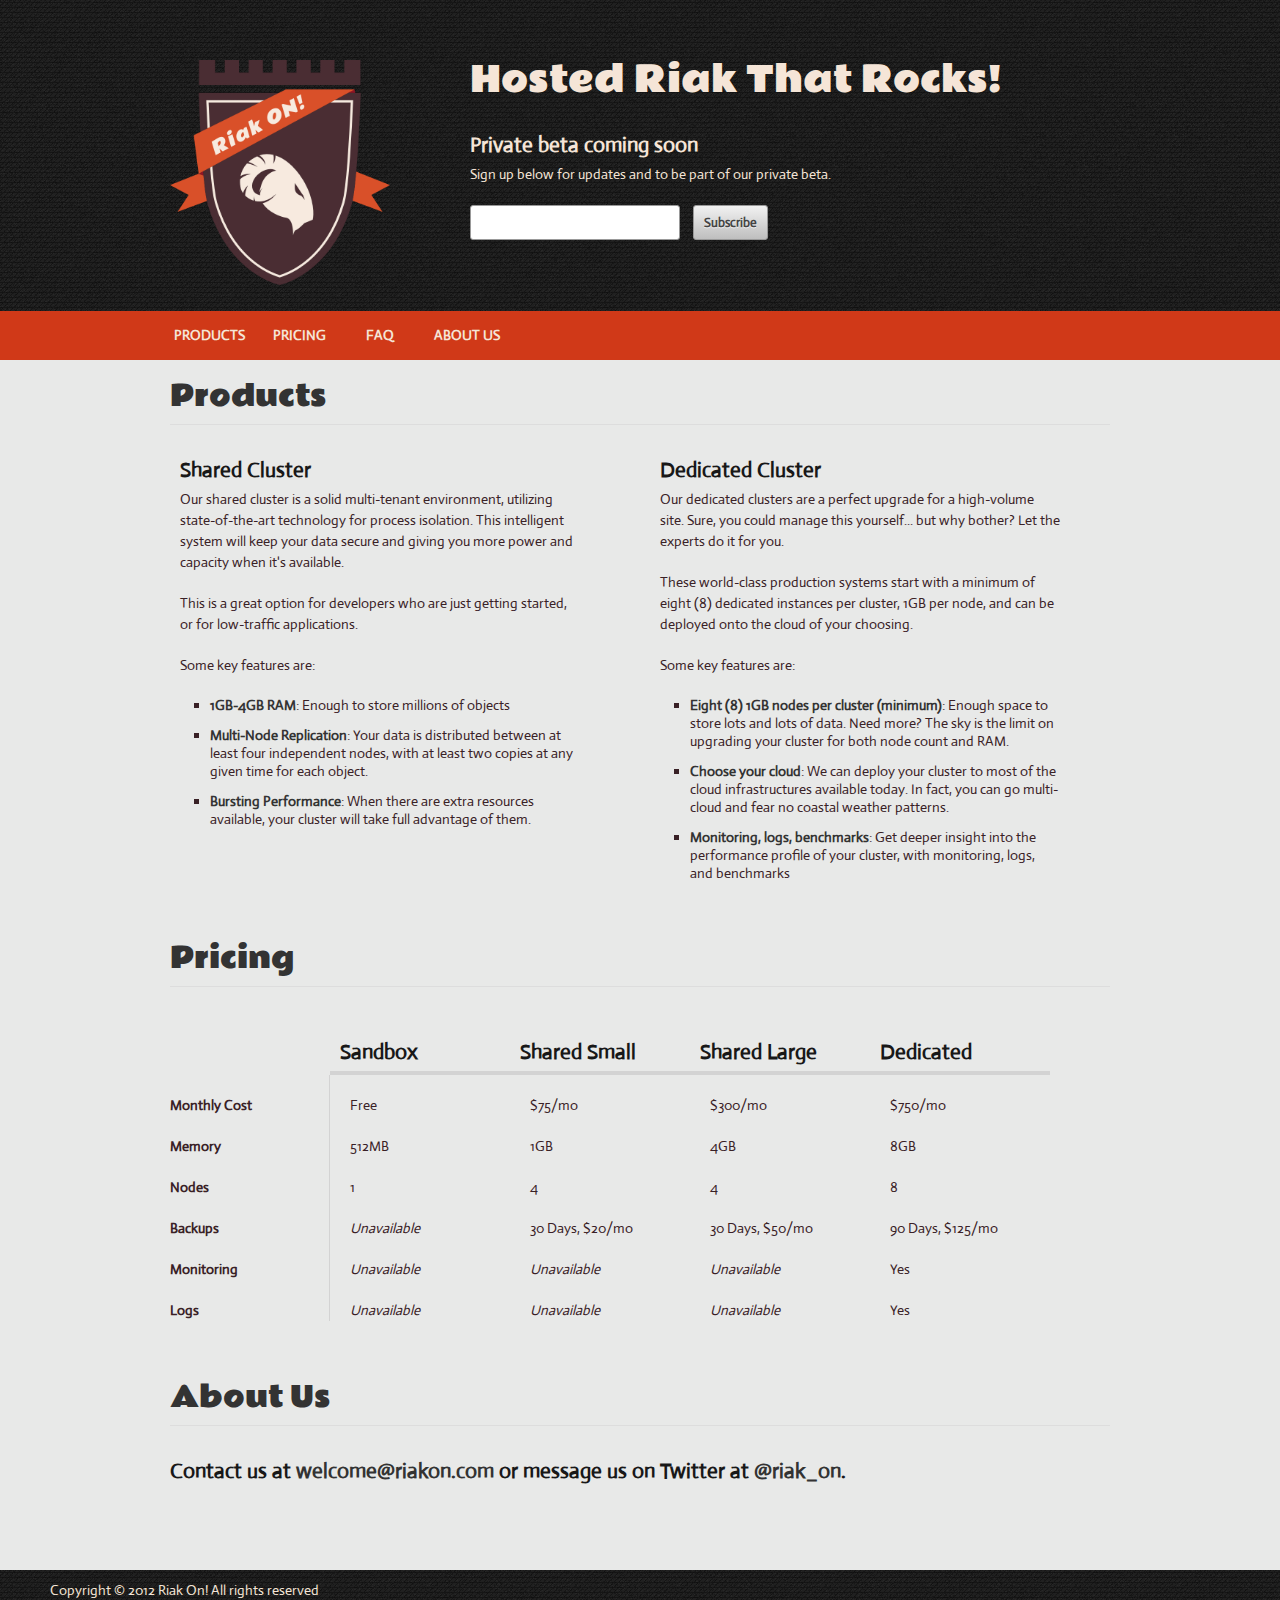
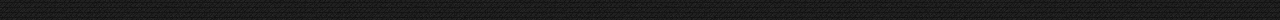
==== commit 3529c9b1: "site updates" ====
--- a/index.html
+++ b/index.html
@@ -180,18 +180,46 @@
     </div>
   </div>
   </div>
-
-  <script src="//ajax.googleapis.com/ajax/libs/jquery/1.8.2/jquery.min.js"></script>
+    <div class="container">
+    <div class="row sixteen columns">
+    </div>
+  </div>
+  <div class="container">
+    <div class="row sixteen columns">
+      <div class="sixteen columns alpha">
+        <h3><a name="about">About Us</a></h3>
+        <hr/>
+        <h4> Contact us at <a href="mailto:welcome@riakon.com">welcome@riakon.com</a> or message us on Twitter at <a href="https://twitter.com/riak_on">@riak_on</a>.
+      </div>
+    </div>
+  </div>
+  <div class="container">
+    <div class="row sixteen columns">
+    </div>
+  </div>
+<div class="footer">Copyright © 2012 Riak On! All rights reserved</div>
+  <script src="http://ajax.googleapis.com/ajax/libs/jquery/1.8.2/jquery.min.js"></script>
   <script>window.jQuery || document.write('<script src="assets/js/vendor/jquery/jquery-1.8.2.min.js"><\/script>')</script>
   <script src="assets/js/vendor/h5bp/plugins.js"></script>
+  <script src="assets/js/vendor/jquery/jquery.scrollTo.js"></script>
+  <script src="assets/js/vendor/jquery/jquery.localScroll.min.js"></script>
+
   <script src="assets/js/site.js"></script>
 
   <!-- Google Analytics -->
   <script>
       var _gaq=[['_setAccount','UA-35945489-1'],['_trackPageview']];
       (function(d,t){var g=d.createElement(t),s=d.getElementsByTagName(t)[0];
-      g.src=('https:'==location.protocol?'//ssl':'//www')+'.google-analytics.com/ga.js';
+      g.src='http:'+ ('https:'==location.protocol?'//ssl':'//www')+'.google-analytics.com/ga.js';
       s.parentNode.insertBefore(g,s)}(document,'script'));
   </script>
+<script type="text/javascript">
+  var uvOptions = {};
+  (function() {
+    var uv = document.createElement('script'); uv.type = 'text/javascript'; uv.async = true;
+    uv.src = ('https:' == document.location.protocol ? 'https://' : 'http://') + 'widget.uservoice.com/Nk2cHexHTrbW827eRy0QA.js';
+    var s = document.getElementsByTagName('script')[0]; s.parentNode.insertBefore(uv, s);
+  })();
+</script>
 </body>
 </html>--- a/assets/css/site.css
+++ b/assets/css/site.css
@@ -11,6 +11,13 @@
   font-family: "Actor", "HelveticaNeue", "Helvetica Neue", Helvetica, Arial, sans-serif;
 }
 
+.footer { 
+  min-height: 50px;
+  background-image: url(../images/dark_Tire.png);
+  color: #F5E5D7;
+  padding-top:10px;
+  padding-left: 50px;
+}
 .container {
   margin-bottom: 20px;
   /*background: #392126*/
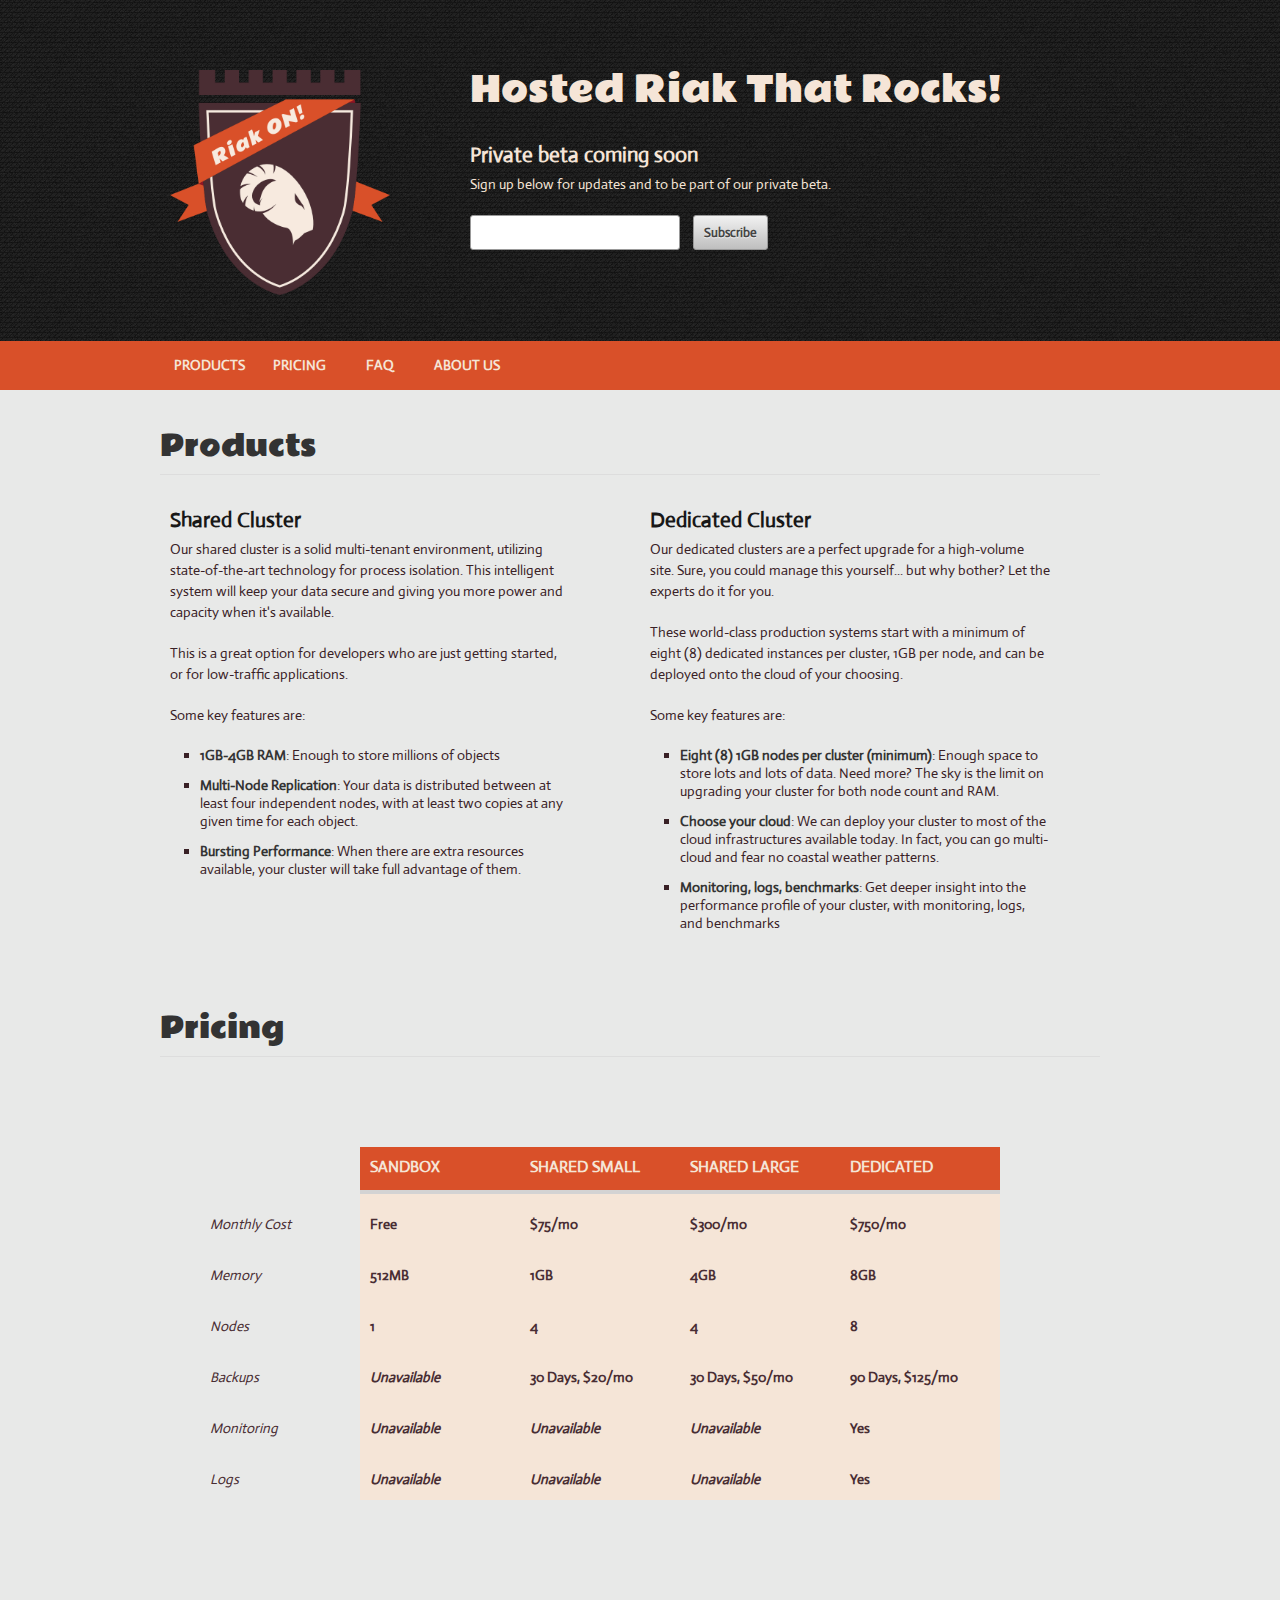
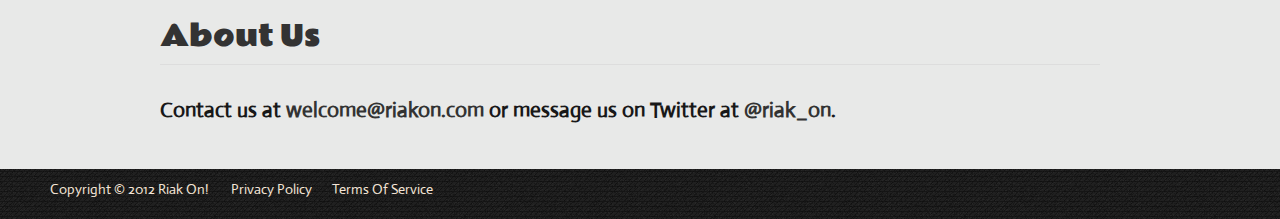
==== commit 4ef4f140: "minor design fixes, add privacy and tos" ====
--- a/index.html
+++ b/index.html
@@ -35,12 +35,12 @@
 
   <link rel="stylesheet" href="assets/css/site.css" />
 </head>
-<body>
+<body class="light-bg">
   <!--[if lt IE 7]>
       <p class="chromeframe">You are using an <strong>outdated</strong> browser. Please <a href="http://browsehappy.com/">upgrade your browser</a> or <a href="http://www.google.com/chromeframe/?redirect=true">activate Google Chrome Frame</a> to improve your experience.</p>
   <![endif]-->
-<div class="full-width mast">
-  <div class="container mast">
+<div class="full-width mast dark-bg">
+  <div class="container">
     <div class="row">
       <div class="sixteen columns">
         <div id="logo" class="four columns alpha add-bottom">
@@ -73,13 +73,13 @@
     </div>
   </div>
 </div>
-  <div class="full-width nav-bar">
+  <div class="full-width nav-bar red-bg">
       <div class="container nav-bar">
         <nav class="primary"> 
           <ul>
             <li><a class="alpha" href="#products">Products</a></li>
             <li><a class="" href="#pricing">Pricing</a></li>
-            <li><a class="" href="#faq">FAQ</a></li>
+            <li><a class="" href="https://riakon.uservoice.com/knowledgebase">FAQ</a></li>
             <li><a class="" href="#about">About Us</a></li>
 <!--             <li><a class="" href="#">Support</a></li>
             <li><a class="omega" href="#">Login</a></li>
@@ -87,117 +87,124 @@
       </nav>
     </div>
   </div>
+  <div class="light-bg full-width">
+    <div class="container">
+      <div class="row">
+        <div class="sixteen columns alpha">
+          <h3><a name="products">Products</a></h3>
+          <hr/>
+          <div class="seven columns">
+            <h4>Shared Cluster</h4>
+            <p>Our shared cluster is a solid multi-tenant environment, utilizing state-of-the-art technology for process isolation. This intelligent system will keep your data secure and giving you more power and capacity when it's available.</p>
+            <p>This is a great option for developers who are just getting started, or for low-traffic applications.</p>
+            <p>Some key features are:</p>
+            <ul class="square">
+              <li><strong>1GB-4GB RAM</strong>: Enough to store millions of objects</li>
+              <li><strong>Multi-Node Replication</strong>: Your data is distributed between at least four independent nodes, with at least two copies at any given time for each object.</li>
+              <li><strong>Bursting Performance</strong>: When there are extra resources available, your cluster will take full advantage of them.
+              <!--           <li><strong>Backups</strong>: We offer an optional backup and restore service which will automatically create regular snapshots of your entire cluster, keeping your data around for up to 30 days in case of a total system failure.</li> -->
+            </ul>
+          </div>
+          <div class="one columns"><p>&nbsp;</p></div>
+          <div class="seven columns">
+            <h4>Dedicated Cluster</h4>
+            <p>Our dedicated clusters are a perfect upgrade for a high-volume site. Sure, you could manage this yourself... but why bother? Let the experts do it for you.</p>
+            <p>These world-class production systems start with a minimum of eight (8) dedicated instances per cluster, 1GB per node, and can be deployed onto the cloud of your choosing.</p>
+            <p>Some key features are:</p>
+            <ul class="square">
+              <li><strong>Eight (8) 1GB nodes per cluster (minimum)</strong>: Enough space to store lots and lots of data. Need more? The sky is the limit on upgrading your cluster for both node count and RAM.</li>
+              <li><strong>Choose your cloud</strong>: We can deploy your cluster to most of the cloud infrastructures available today. In fact, you can go multi-cloud and fear no coastal weather patterns.</li>
+              <li><strong>Monitoring, logs, benchmarks</strong>: Get deeper insight into the performance profile of your cluster, with monitoring, logs, and benchmarks</li>
+            </ul>
+          </div>
+        </div>
+      </div>
+    </div>
   <div class="container">
-    <div class="row sixteen columns">
-      <div class="sixteen columns alpha">
-        <h3><a name="products">Products</a></h3>
-        <hr/>
-        <div class="seven columns">
-        <h4>Shared Cluster</h4>
-        <p>Our shared cluster is a solid multi-tenant environment, utilizing state-of-the-art technology for process isolation. This intelligent system will keep your data secure and giving you more power and capacity when it's available.</p>
-        <p>This is a great option for developers who are just getting started, or for low-traffic applications.</p>
-        <p>Some key features are:</p>
-        <ul class="square">
-          <li><strong>1GB-4GB RAM</strong>: Enough to store millions of objects</li>
-          <li><strong>Multi-Node Replication</strong>: Your data is distributed between at least four independent nodes, with at least two copies at any given time for each object.</li>
-          <li><strong>Bursting Performance</strong>: When there are extra resources available, your cluster will take full advantage of them.
-          <!--           <li><strong>Backups</strong>: We offer an optional backup and restore service which will automatically create regular snapshots of your entire cluster, keeping your data around for up to 30 days in case of a total system failure.</li> -->
-        </ul>
-      </div>
-        <div class="one columns"><p>&nbsp;</p></div>
-        <div class="seven columns">
-        <h4>Dedicated Cluster</h4>
-        <p>Our dedicated clusters are a perfect upgrade for a high-volume site. Sure, you could manage this yourself... but why bother? Let the experts do it for you.</p>
-        <p>These world-class production systems start with a minimum of eight (8) dedicated instances per cluster, 1GB per node, and can be deployed onto the cloud of your choosing.</p>
-        <p>Some key features are:</p>
-        <ul class="square">
-          <li><strong>Eight (8) 1GB nodes per cluster (minimum)</strong>: Enough space to store lots and lots of data. Need more? The sky is the limit on upgrading your cluster for both node count and RAM.</li>
-          <li><strong>Choose your cloud</strong>: We can deploy your cluster to most of the cloud infrastructures available today. In fact, you can go multi-cloud and fear no coastal weather patterns.</li>
-          <li><strong>Monitoring, logs, benchmarks</strong>: Get deeper insight into the performance profile of your cluster, with monitoring, logs, and benchmarks</li>
-        </ul>
-        </div>
-      </div>
-    </div>
-  </div>
-  <div class="container">
-    <div class="row sixteen columns">
+    <div class="row">
       <div class="sixteen columns alpha">
         <h3><a name="pricing">Pricing</a></h3>
         <hr/>
       </div>
     </div>
+    <div class="price-matrix">
     <div class="price-header">
-    <div class="row sixteen columns">
-      <div class="three columns alpha"><h4>&nbsp;</h4></div>
-      <div class="three columns"><h4>Sandbox</h4></div>
-      <div class="three columns"><h4>Shared Small</h4></div>
-      <div class="three columns"><h4>Shared Large</h4></div>
-      <div class="three columns omega"><h4>Dedicated</h4></div>
-    </div>
-  </div>
+      <div class="row">
+        <div class="one columns alpha"><h4>&nbsp;</h4></div>
+        <div class="three columns alpha"><h4>&nbsp;</h4></div>
+
+        <div class="three columns"><h4>Sandbox</h4></div>
+        <div class="three columns"><h4>Shared Small</h4></div>
+        <div class="three columns"><h4>Shared Large</h4></div>
+        <div class="three columns omega"><h4>Dedicated</h4></div>
+      </div>
+    </div>
     <div class="price-rows">
-    <div class="row sixteen columns">
-      <div class="three columns alpha">Monthly Cost</div>
-      <div class="three columns">Free</div>
-      <div class="three columns">$75/mo</div>
-      <div class="three columns">$300/mo</div>
-      <div class="three columns omega">$750/mo</div>
-    </div>
-    <div class="row sixteen columns">
-      <div class="three columns alpha">Memory</div>
-      <div class="three columns">512MB</div>
-      <div class="three columns">1GB</div>
-      <div class="three columns">4GB</div>
-      <div class="three columns omega">8GB</div>
-    </div>
-    <div class="row sixteen columns">
-      <div class="three columns alpha">Nodes</div>
-      <div class="three columns">1</div>
-      <div class="three columns">4</div>
-      <div class="three columns">4</div>
-      <div class="three columns omega">8</div>
-    </div>
-    <div class="row sixteen columns">
-      <div class="three columns alpha">Backups</div>
-      <div class="three columns"><em>Unavailable</em></div>
-      <div class="three columns">30 Days, $20/mo</div>
-      <div class="three columns">30 Days, $50/mo</div>
-      <div class="three columns omega">90 Days, $125/mo</div>
-    </div>
-    <div class="row sixteen columns">
-      <div class="three columns alpha">Monitoring</div>
-      <div class="three columns"><em>Unavailable</em></div>
-      <div class="three columns"><em>Unavailable</em></div>
-      <div class="three columns"><em>Unavailable</em></div>
-      <div class="three columns omega">Yes</div>
-    </div>
-    <div class="row sixteen columns">
-      <div class="three columns alpha">Logs</div>
-      <div class="three columns"><em>Unavailable</em></div>
-      <div class="three columns"><em>Unavailable</em></div>
-      <div class="three columns"><em>Unavailable</em></div>
-      <div class="three columns omega">Yes</div>
-    </div>
-  </div>
-  </div>
-    <div class="container">
-    <div class="row sixteen columns">
-    </div>
-  </div>
+      <div class="row">
+        <div class="one columns alpha">&nbsp;</div>
+        <div class="three columns alpha">Monthly Cost</div>
+        <div class="three columns">Free</div>
+        <div class="three columns">$75/mo</div>
+        <div class="three columns">$300/mo</div>
+        <div class="three columns omega">$750/mo</div>
+      </div>
+      <div class="row">
+        <div class="one columns alpha">&nbsp;</div>
+        <div class="three columns alpha">Memory</div>
+        <div class="three columns">512MB</div>
+        <div class="three columns">1GB</div>
+        <div class="three columns">4GB</div>
+        <div class="three columns omega">8GB</div>
+      </div>
+      <div class="row">
+        <div class="one columns alpha">&nbsp;</div>
+        <div class="three columns alpha">Nodes</div>
+        <div class="three columns">1</div>
+        <div class="three columns">4</div>
+        <div class="three columns">4</div>
+        <div class="three columns omega">8</div>
+      </div>
+      <div class="row">
+        <div class="one columns alpha">&nbsp;</div>
+        <div class="three columns alpha">Backups</div>
+        <div class="three columns"><em>Unavailable</em></div>
+        <div class="three columns">30 Days, $20/mo</div>
+        <div class="three columns">30 Days, $50/mo</div>
+        <div class="three columns omega">90 Days, $125/mo</div>
+      </div>
+      <div class="row">
+        <div class="one columns alpha">&nbsp;</div>
+        <div class="three columns alpha">Monitoring</div>
+        <div class="three columns"><em>Unavailable</em></div>
+        <div class="three columns"><em>Unavailable</em></div>
+        <div class="three columns"><em>Unavailable</em></div>
+        <div class="three columns omega">Yes</div>
+      </div>
+      <div class="row">
+        <div class="one columns alpha">&nbsp;</div>
+        <div class="three columns alpha">Logs</div>
+        <div class="three columns"><em>Unavailable</em></div>
+        <div class="three columns"><em>Unavailable</em></div>
+        <div class="three columns"><em>Unavailable</em></div>
+        <div class="three columns omega">Yes</div>
+      </div>
+    </div>
+  </div>
+  </div>
+
   <div class="container">
-    <div class="row sixteen columns">
+    <div class="row">
       <div class="sixteen columns alpha">
         <h3><a name="about">About Us</a></h3>
         <hr/>
-        <h4> Contact us at <a href="mailto:welcome@riakon.com">welcome@riakon.com</a> or message us on Twitter at <a href="https://twitter.com/riak_on">@riak_on</a>.
-      </div>
-    </div>
-  </div>
-  <div class="container">
-    <div class="row sixteen columns">
-    </div>
-  </div>
-<div class="footer">Copyright © 2012 Riak On! All rights reserved</div>
+        <h4><span class="about-text">Contact us at <a href="mailto:welcome@riakon.com">welcome@riakon.com</a> or message us on Twitter at <a href="https://twitter.com/riak_on">@riak_on</a>.</span></h4>
+      </div>
+    </div>
+  </div>
+  <div class="footer dark-bg">
+    <span class="copyright">Copyright © 2012 Riak On! </span><span><a href="privacy.html">Privacy Policy</a></span><span><a href="tos.html">Terms Of Service</a></span>
+  </div>
+  
   <script src="http://ajax.googleapis.com/ajax/libs/jquery/1.8.2/jquery.min.js"></script>
   <script>window.jQuery || document.write('<script src="assets/js/vendor/jquery/jquery-1.8.2.min.js"><\/script>')</script>
   <script src="assets/js/vendor/h5bp/plugins.js"></script>
@@ -213,13 +220,13 @@
       g.src='http:'+ ('https:'==location.protocol?'//ssl':'//www')+'.google-analytics.com/ga.js';
       s.parentNode.insertBefore(g,s)}(document,'script'));
   </script>
-<script type="text/javascript">
-  var uvOptions = {};
-  (function() {
-    var uv = document.createElement('script'); uv.type = 'text/javascript'; uv.async = true;
-    uv.src = ('https:' == document.location.protocol ? 'https://' : 'http://') + 'widget.uservoice.com/Nk2cHexHTrbW827eRy0QA.js';
-    var s = document.getElementsByTagName('script')[0]; s.parentNode.insertBefore(uv, s);
-  })();
-</script>
+  <script type="text/javascript">
+    var uvOptions = {};
+    (function() {
+      var uv = document.createElement('script'); uv.type = 'text/javascript'; uv.async = true;
+      uv.src = ('https:' == document.location.protocol ? 'https://' : 'http://') + 'widget.uservoice.com/Nk2cHexHTrbW827eRy0QA.js';
+      var s = document.getElementsByTagName('script')[0]; s.parentNode.insertBefore(uv, s);
+    })();
+  </script>
 </body>
 </html>--- a/assets/css/site.css
+++ b/assets/css/site.css
@@ -1,4 +1,4 @@
-* { 
+* {
   -moz-box-sizing: border-box;
   -webkit-box-sizing: border-box;
   box-sizing: border-box;
@@ -6,73 +6,109 @@
 
 /* Desktop Layout */
 body {
+  font-family: "Actor", "HelveticaNeue", "Helvetica Neue", Helvetica, Arial, sans-serif;
+}
+
+.row {
+  padding-top: 40px;
+}
+
+a, a:visited {
+  color: #555;
+}
+
+h1, h2, h3 {
+  font-family: 'Rammetto One', sans-serif;
+}
+
+h4, h5, h6 {
+  font-weight: bold;
+  font-family: "Actor", sans-serif;
+}
+
+h1 a, h2 a, h3 a, h4 a, h5 a, h6 a { 
+  text-decoration: none;
+  color: #333;
+}
+
+h1 a:hover, h2 a:hover, h3 a:hover, h4 a:hover, h5 a:hover, h6 a:hover { 
+  color: #333;
+}
+
+img { 
+  max-width: 100%;
+  height: auto;
+  margin: 0; padding: 0;
+}
+
+.full-width { 
+  width: 100%;
+}
+
+.dark-bg { 
+  background-image: url(../images/dark_Tire.png);
+  color: #F5E5D7;
+}
+
+.light-bg { 
   background: #E8E9E8;
   color: #392126;
-  font-family: "Actor", "HelveticaNeue", "Helvetica Neue", Helvetica, Arial, sans-serif;
+}
+
+.red-bg { 
+  color: #F5E5D7;
+  background: #D95029;
+}
+
+/* Mast Head */
+
+.mast {
+  padding-top: 30px;
+}
+
+.mast .row { 
+  margin: 0 auto;
+  padding-bottom: 20px;
+}
+
+div.hero { 
+  margin: 0 20px;
+  color: #F5E5D7;
+}
+
+.hero h2, .hero h4 {
+  color: #F5E5D7;
+}
+
+.logo img {
+  margin-right: 100px;
 }
 
 .footer { 
   min-height: 50px;
-  background-image: url(../images/dark_Tire.png);
-  color: #F5E5D7;
-  padding-top:10px;
+  padding-top: 10px;
   padding-left: 50px;
 }
-.container {
-  margin-bottom: 20px;
-  /*background: #392126*/
-  background: #E8E9E8;
-}
-
-h1, h2, h3 { 
-  font-family: 'Rammetto One', cursive;
-}
-
-h4, h5, h6 { 
-  font-weight: bold;
-  font-family: "Actor";
-}
-
-h1 a, h2 a, h3 a, h4 a, h5 a, h6 a { 
+.footer a { 
+  color: #F5E5D7;
+  margin-left: 20px;
   text-decoration: none;
 }
-h1 a:hover, h2 a:hover, h3 a:hover, h4 a:hover, h5 a:hover, h6 a:hover { 
-  color: #333;
-}
-  
-#wrapper {
-  background: #444;
-  height: 40px;
-  color: white;
-}
- 
-#wrapper h3 {
-  color: #fff;
-  line-height: 40px;
-}
- 
-#wrapper a {
-  color: #fff;
-  text-decoration: none;
-}
- 
-#wrapper a:hover {
-  color: #fff;
+.footer a:hover {
   text-decoration: underline;
 }
- 
-nav.primary { 
+nav.primary {
   width: 960px;
   margin: 0 auto;
 }
 
 nav.primary ul,
 nav.primary ul li {
-  margin: 0px;
+  margin: 0;
 }
 
 nav.primary ul li {
-  display: inline;
+  /*display: inline;*/
   float: left;
   position: relative;
 }
@@ -81,124 +117,108 @@
   display: inline-block;
   line-height: 49px;
   padding: 0 14px;
-  color: #F5E5D7;
-  background: #D03918;
   text-transform: uppercase;
   text-decoration: none;
   font-weight: bold;
-  letter-spacing: 0.00em;
-  /*box-shadow: 0px 0px 2px #392126;*/
+  letter-spacing: 0;
   min-width: 80px;
   text-align: center;
-}
-.mast {
-  background-image: url(../images/dark_Tire.png);
-  margin: 0 auto !important;
-  padding-top: 30px;
-}
-.mast .row { 
-  margin: 0 auto;
-}
-div.hero { 
-  margin: 0px 20px;
-  color: #F5E5D7;
-}
-
-.hero h2, .hero h4 { 
-  color: #F5E5D7;
-}
-
-/*hero a.button {
-
-  margin: 0px auto; 
-  text-align: center;
-}
-*/
+  color: #F5E5D7;
+}
+
+
 nav.primary ul li a:hover {
   background: darkred;
   cursor: pointer;
 }
  
-img { 
-  max-width: 100%;
-  height: auto;
-  margin: 0; padding: 0;
-}
-
-.logo img {
-  margin-right: 100px;
-}
 
 /* Mobile Layout */
 @media handheld, only screen and (max-width: 767px) {
-  body {
-    font-family: 'Actor', sans-serif;
-  }
+
 }
 
 
 /* iPhone Hi-Res Layout */
 @media only screen and (-webkit-min-device-pixel-ratio: 2) { 
 
-/*  .logo {
-    background: url(logo2x.jpg) no-repeat;
-    background-size: 212px 303px;
-  }*/
-
-}
-
+}
 
 /* Misc */
-span.skype_pnh_container {
-    display: none !important;
-}
-
-span.skype_pnh_print_container {
-    display: inline !important;
-}
-
-.full-width { 
-  width: 100%;
-}
-.nav-bar {
-
-  background-color:  #D03918;
-}
-
+.skype_pnh_container {
+  display: none !important;
+}
+
+.skype_pnh_print_container {
+  display: inline !important;
+}
+
+
+
+.price-header div.columns h4 {
+  padding-left: 10px;
+  padding-right: 10px; 
+}
+
+.price-header div.row {
+  margin-bottom: 0;
+  margin-top: 0;
+  border: none;
+}
+.price-header div.columns h4 { 
+  color: #F5E5D7;
+  text-transform: uppercase;
+  font-size: 16px;
+  font-weight: bold;
+}
 .price-header div.columns { 
   border-bottom: 4px solid lightgrey;
   margin-left: 0;
   margin-right: 0;
-  min-width: 180px;
-}
-.price-header div.columns h4 {
-  padding-left: 10px;
-  padding-right: 10px; 
-
-}
-.price-header div.row {
-  margin-bottom: 0;
-  border: none;
-}
+  padding: 5px 0 4px 0;
+  color: #F5E5D7;
+  background: #D95029;
+}
+
 .price-header div.alpha { 
   border-bottom: none;
-  min-width: 170px;
-}
-.price-rows div.alpha {
-  font-weight: bold;
-  border-right: solid 1px lightgrey;
-  padding-top: 20px;
-}
+  background: transparent;
+}
+
 .price-rows div.columns {
   padding-top: 20px;
+  padding-bottom: 10px;
+  margin-right:0;
+  padding-left: 10px;
+  margin-left: 0px;
+  background: #F5E5D7;
+  font-weight: bold;
+  color: #482d33;
 }
 .price-rows div.row { 
   margin-bottom: 0;
+  margin-top:0;
   padding-top: 0;
 }
-.price-header div.columns { 
-  margin-left: 0;
-  margin-right: 0;
+.price-rows div.alpha {
+  font-weight: normal;
+  padding-top: 20px;
+  background-color: transparent;
+  font-style: italic;
+}
+
+div.price-matrix {
+  padding-bottom: 80px;
+}
+
+span.about-text { 
+  padding-bottom: 20px;
+  display: inline-block;
+
+}
+
+span.about-text a:hover {
+  color: #D95029;
 }
 
 /* Mail Chimo Form */
@@ -217,15 +237,20 @@
 #mc_embed_signup .clear {clear:none; display:inline;}
 
 #mc_embed_signup label {display:block; font-size:16px; padding-bottom:10px; font-weight:bold;}
+
 #mc_embed_signup input.email {
-  display:inline-block; padding:8px 0; margin:0 10px 10px 0; text-indent:5px;  min-width:130px;
-border-radius: 3px;
-margin-right: 10px;
- font-family: 'Actor', sans-serif; font-weight:bold;
-}
+  display:inline-block;
+  padding: 8px 0;
+  margin: 0 10px 10px 0;
+  text-indent: 5px;
+  min-width:130px;
+  border-radius: 3px;
+  margin-right: 10px;
+  font-family: 'Actor', sans-serif;
+  font-weight: bold;
+}
+
 #mc_embed_signup input.button { font-size: 13px; font-family: 'Actor', sans-serif; font-weight:bold;}
-/*#mc_embed_signup input.button {display:inline-block; padding: 0px 10px; margin:0 0 10px 0; min-width:90px;}*/
-
 #mc_embed_signup div#mce-responses {float:left; top:-1.4em; padding:0em .5em 0em .5em; overflow:hidden; width:90%;margin: 0 5%; clear: both;}
 #mc_embed_signup div.response {margin:1em 0; padding:1em .5em .5em 0; font-weight:bold; float:left; top:-1.5em; z-index:1; width:80%;}
 #mc_embed_signup #mce-error-response {display:none;}
